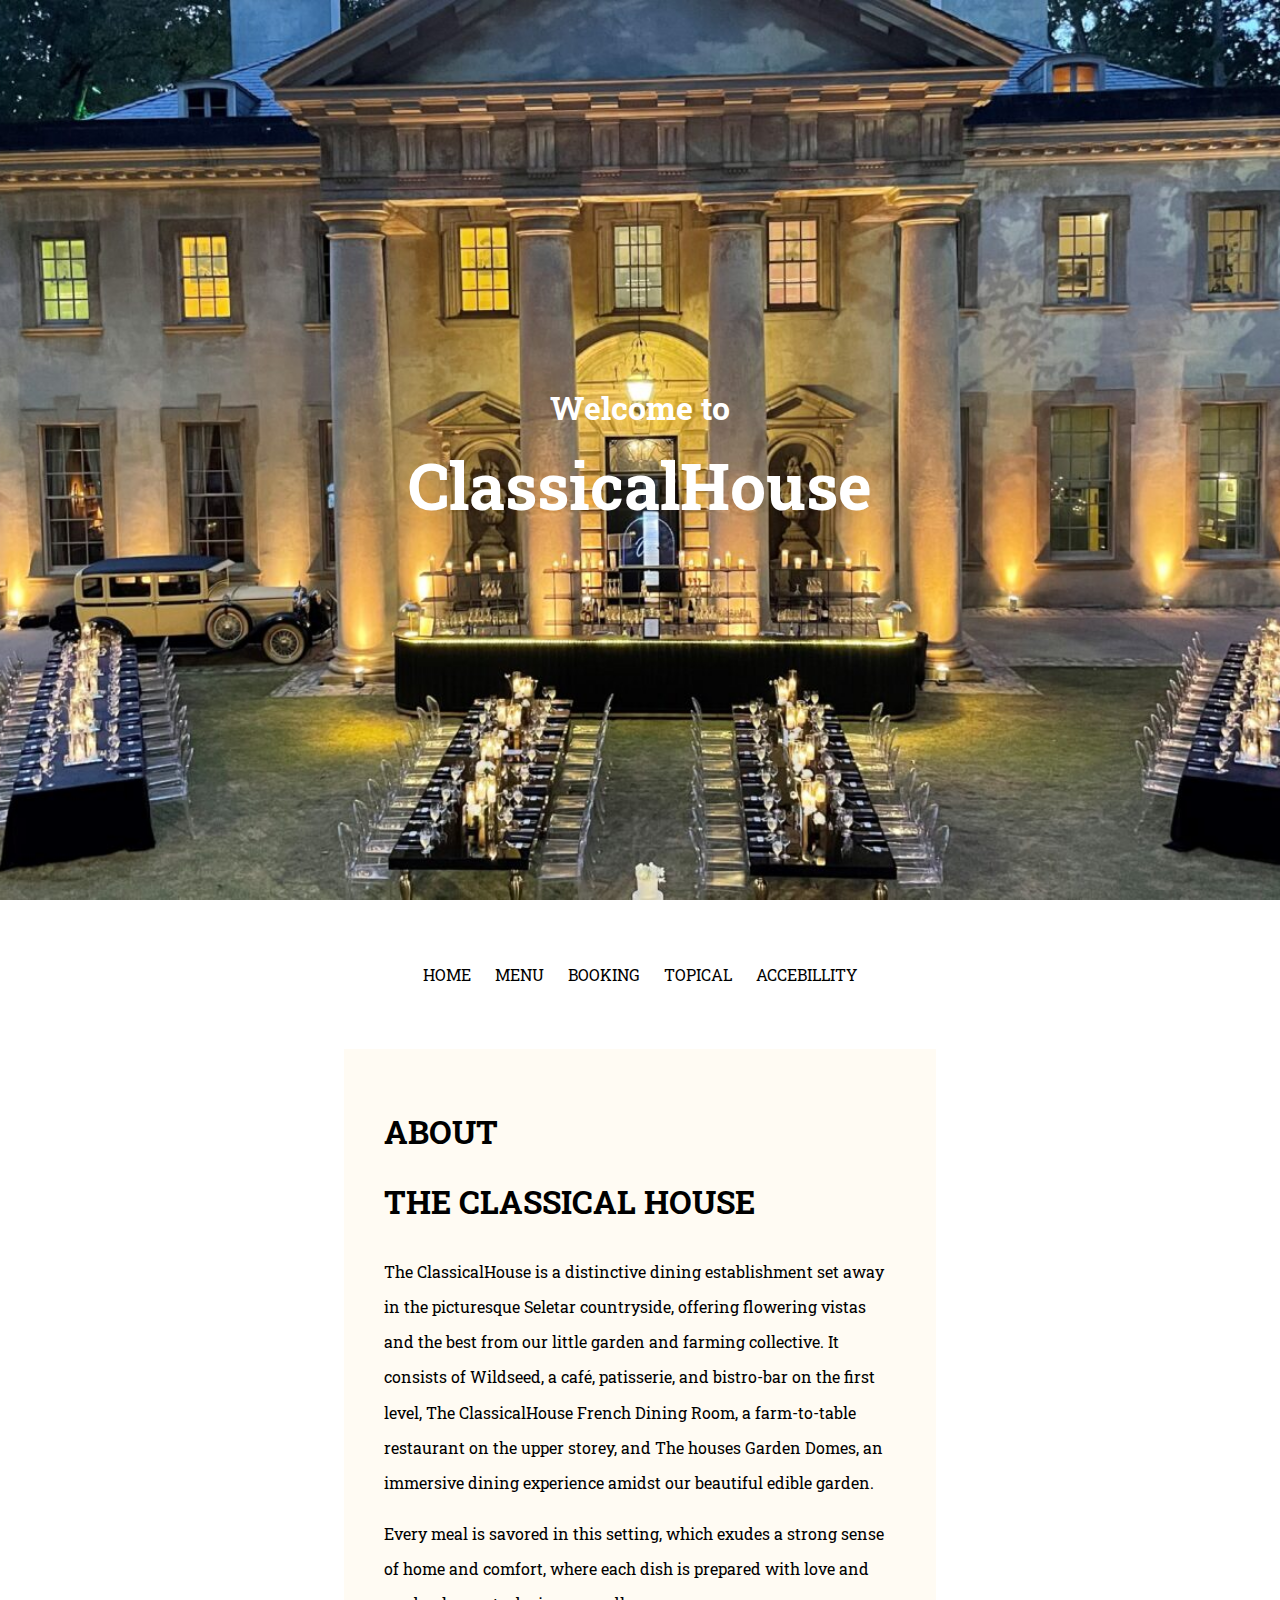
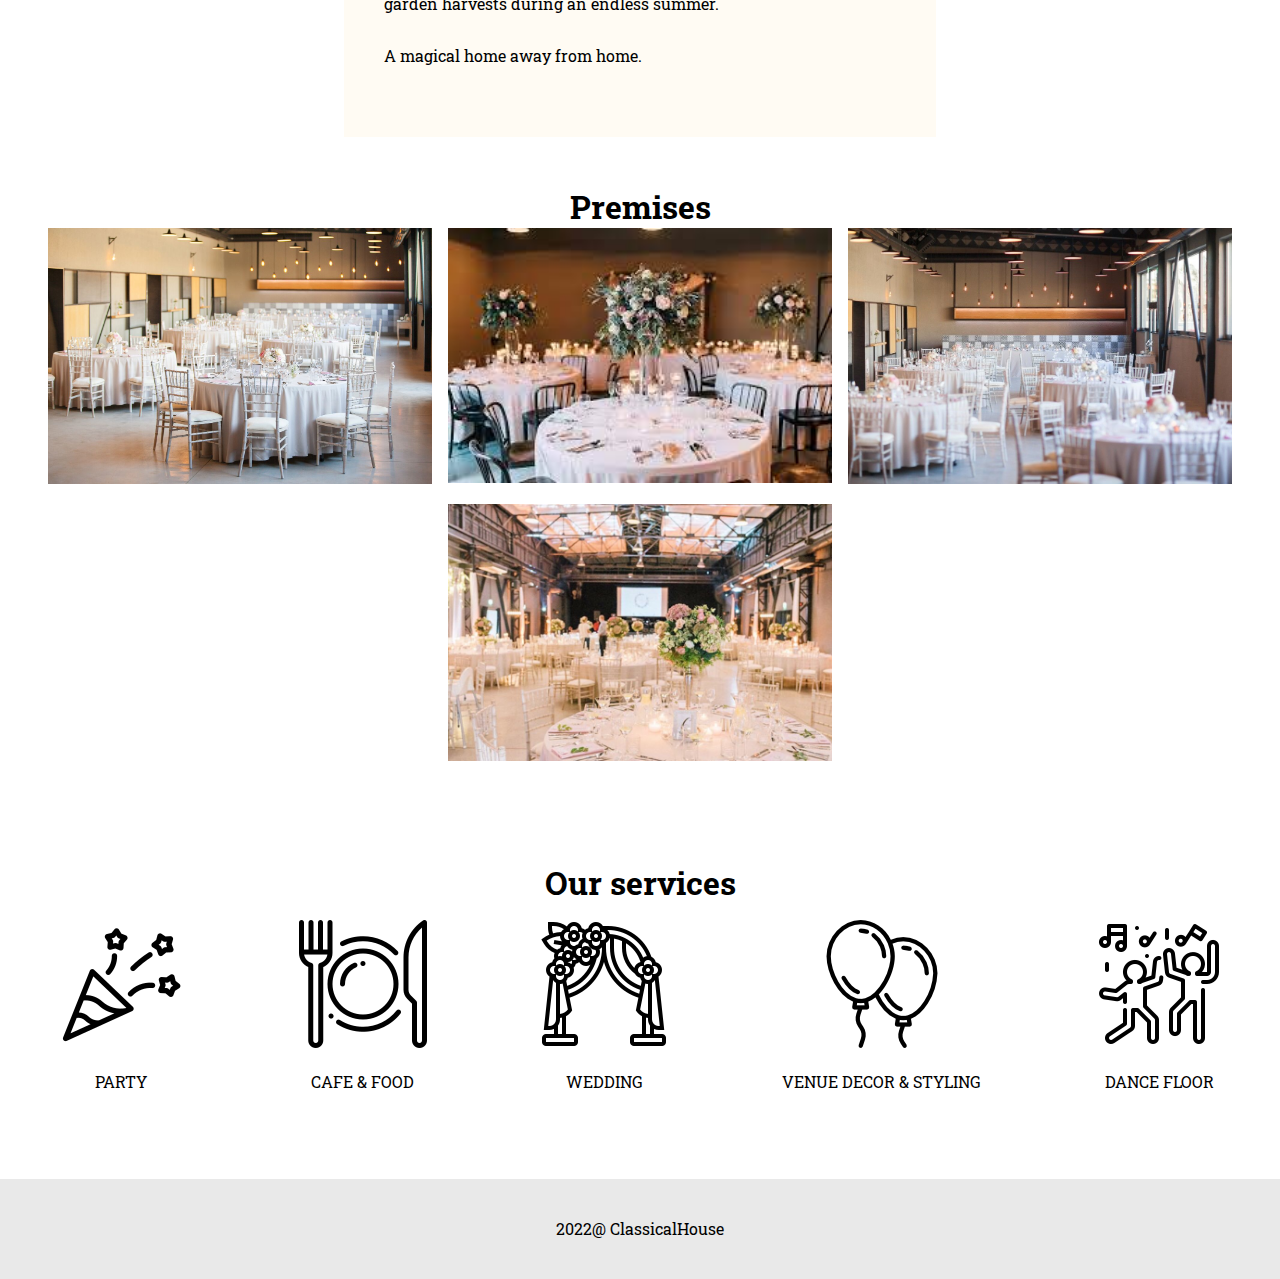
==== index.html @ 9ad115a7 "f" ====
<!DOCTYPE html>
<html lang="en">

<head>
    <meta charset="UTF-8">
    <meta http-equiv="X-UA-Compatible" content="IE=edge">
    <meta name="viewport" content="width=device-width, initial-scale=1.0">
    <link rel="stylesheet" href="Css/index.css">
    <link rel="stylesheet" href="Css/nav.css">
    <title>ClassicalHouse</title>
</head>

<body>
    <div class="grid-container">
        <div class="header">
            <div class="header-container">
                <div class="header-content">
                    <p><b>Welcome to</b></p>
                    <h1>ClassicalHouse</h1>
                </div>
            </div>
        </div>
        <div class="body">
            <nav>
                <ul>
                    <li><a href="#">HOME</a></li>
                    <li><a href="menu.html">MENU</a></li>
                    <li><a href="booking.html">BOOKING</a></li>
                    <li><a href="topical.html">TOPICAL</a></li>
                    <li><a href="#">ACCEBILLITY</a></li>
                </ul>
            </nav>
            <div class="about">
                <h1>ABOUT <br> THE CLASSICAL HOUSE</h1>
                <p>The ClassicalHouse is a distinctive dining establishment set away in the picturesque Seletar
                    countryside, offering flowering vistas and the best from our little garden and farming collective.
                    It consists of Wildseed, a café, patisserie, and bistro-bar on the first level, The ClassicalHouse
                    French Dining Room, a farm-to-table restaurant on the upper storey, and The houses Garden
                    Domes, an immersive dining experience amidst our beautiful edible garden.</p>
                <p>Every meal is savored in this setting, which exudes a strong sense of home and comfort, where each
                    dish is prepared with love and garden harvests during an endless summer.</p>
                <p>A magical home away from home.</p>
            </div>

            <div class="premises">
                <h1>Premises</h1>
                <div class="gallery">
                    <div class="img-holder"><img class="img-small" src="Photos/m.jpg"></div>
                    <div class="img-holder"><img class="img-small" src="Photos/mm.jpg"></div>
                    <div class="img-holder"><img class="img-small" src="Photos/mmm.jpg"></div>
                    <div class="img-holder"><img class="img-small" src="Photos/mmmm.jpg"></div>
                </div>
            </div>

            <div class="services">
                <h1>Our services</h1>
                <div class="services-container">
                    <div class="services-container-box">
                        <img src="Photos/celebration.png">
                        <p>PARTY</p>
                    </div>
                    <div class="services-container-box">
                        <img src="Photos/restaurant.png">
                        <p>CAFE & FOOD</p>
                    </div>
                    <div class="services-container-box">
                        <img src="Photos/wedding-arch.png">
                        <p>WEDDING</p>
                    </div>
                    <div class="services-container-box">
                        <img src="Photos/balloons.png">
                        <p>VENUE DECOR & STYLING</p>
                    </div>
                    <div class="services-container-box">
                        <img src="Photos/dance.png">
                        <p>DANCE FLOOR</p>
                    </div>

                </div>
            </div>

        </div>
        <div class="footer">
            <p>2022@ ClassicalHouse</p>
        </div>
    </div>
</body>

</html>
---- Css/index.css ----
@import url('https://fonts.googleapis.com/css2?family=Roboto+Slab&display=swap');

html{
    margin: 0;
    font-family: 'Roboto Slab', serif; 
}

body {
    margin: 0;
}

.grid-container {
    display: grid;
    grid-template-columns: repeat(3, 1fr);
    grid-template-rows: auto auto 100px;
}

.header{
    grid-column: 1/-1;
    color: white;
}

.body{
    grid-column: 1/-1;    
}

.footer{
    grid-column: 1/-1;
    display: flex;
    justify-content: center;
    align-items: center;
    background-color: #e9e9e9;
}
 

/*---------------------HEADER----------------------*/

.header-container{
    height: 100vh;
    background-image: url("../Photos/a.jpg"); 
    background-size: cover;
    background-position: center;
    display: flex;
    justify-content: center;
    align-items: center;
    font-size: 2rem;
}

.header-content{
    width: 50%;
    text-align: center;
}
.header-content > p,h1{
    margin: 0;
}

/*---------------------BODY------------------------*/
.about{
    background-color: #fffbf3;
    width: 40%;
    padding: 3rem 2.5rem;
    margin: 0 auto;
}

.about>h1{
    text-align: start;
}
.about h1,p {
    line-height: 2.2;
}
.container{
    display: flex;
    justify-content: space-evenly;
    padding: 1rem 1rem;
    gap: 1rem;
}

 .premises ,.services{
    padding: 3rem 0;
 }

.container-sub{
    width: 40%;
}

.img-holder{
    width: 30%;
 
     
}

.img-small{
    width: 100%;
    height: auto;
}

 

h1{
    text-align: center;
}
 
.button{
    display: inline-block;
    outline: none;
    cursor: pointer;
    font-weight: 600;
    border-radius: 3px;
    padding: 12px 24px;
    border: 0;
    color: #000021;
    background: #1de9b6;
    line-height: 1.15;
    font-size: 16px;
}

.button:hover {
    transition: all .1s ease;
    box-shadow: 0 0 0 0 #fff, 0 0 0 1.5px #1de9b6;
}
                

.gallery{
    display: flex;
    flex-wrap: wrap;
    justify-content: center;
    gap: 1rem;
}



.services-container{
    display: flex;
    flex-wrap: wrap;
    justify-content: space-around;
    padding: 1rem 0;
}
 
.services-container-box{
    display: flex;
    flex-direction: column;
    align-items: center;
}

.services-container-box > img{
    width: 128px;
}

@media only screen and (max-width: 900px) {
    
/*---------------------INDEX.CSS-----------------------*/
    .container{
        flex-direction: column;
    }
    .container-sub{
        width: 100%;
    }
    #map{
        width: 100%;
    }
    .img-holder{
        width: 80%;
        margin: 0 auto;
    }
    
    .button-container{
        display: flex;
        justify-content: space-evenly;
    }

/*---------------------MENU.CSS-----------------------*/

    .courses{
        flex-direction: column;
    }
    .body-section-3{
        align-items: center;
    }

/*---------------------TOPIC.CSS-----------------------*/
 
  


}
---- Css/nav.css ----
nav{
    display: flex;
    justify-content: center;
    margin: 4rem 0;
}

ul{
    margin: 0;
    padding: 0;
    display: flex;
    gap: 1.5rem;
}

li{
    list-style: none;
}

a{
    text-decoration: none;
    color: black;
}

ul a:hover{
    color: gray;
}
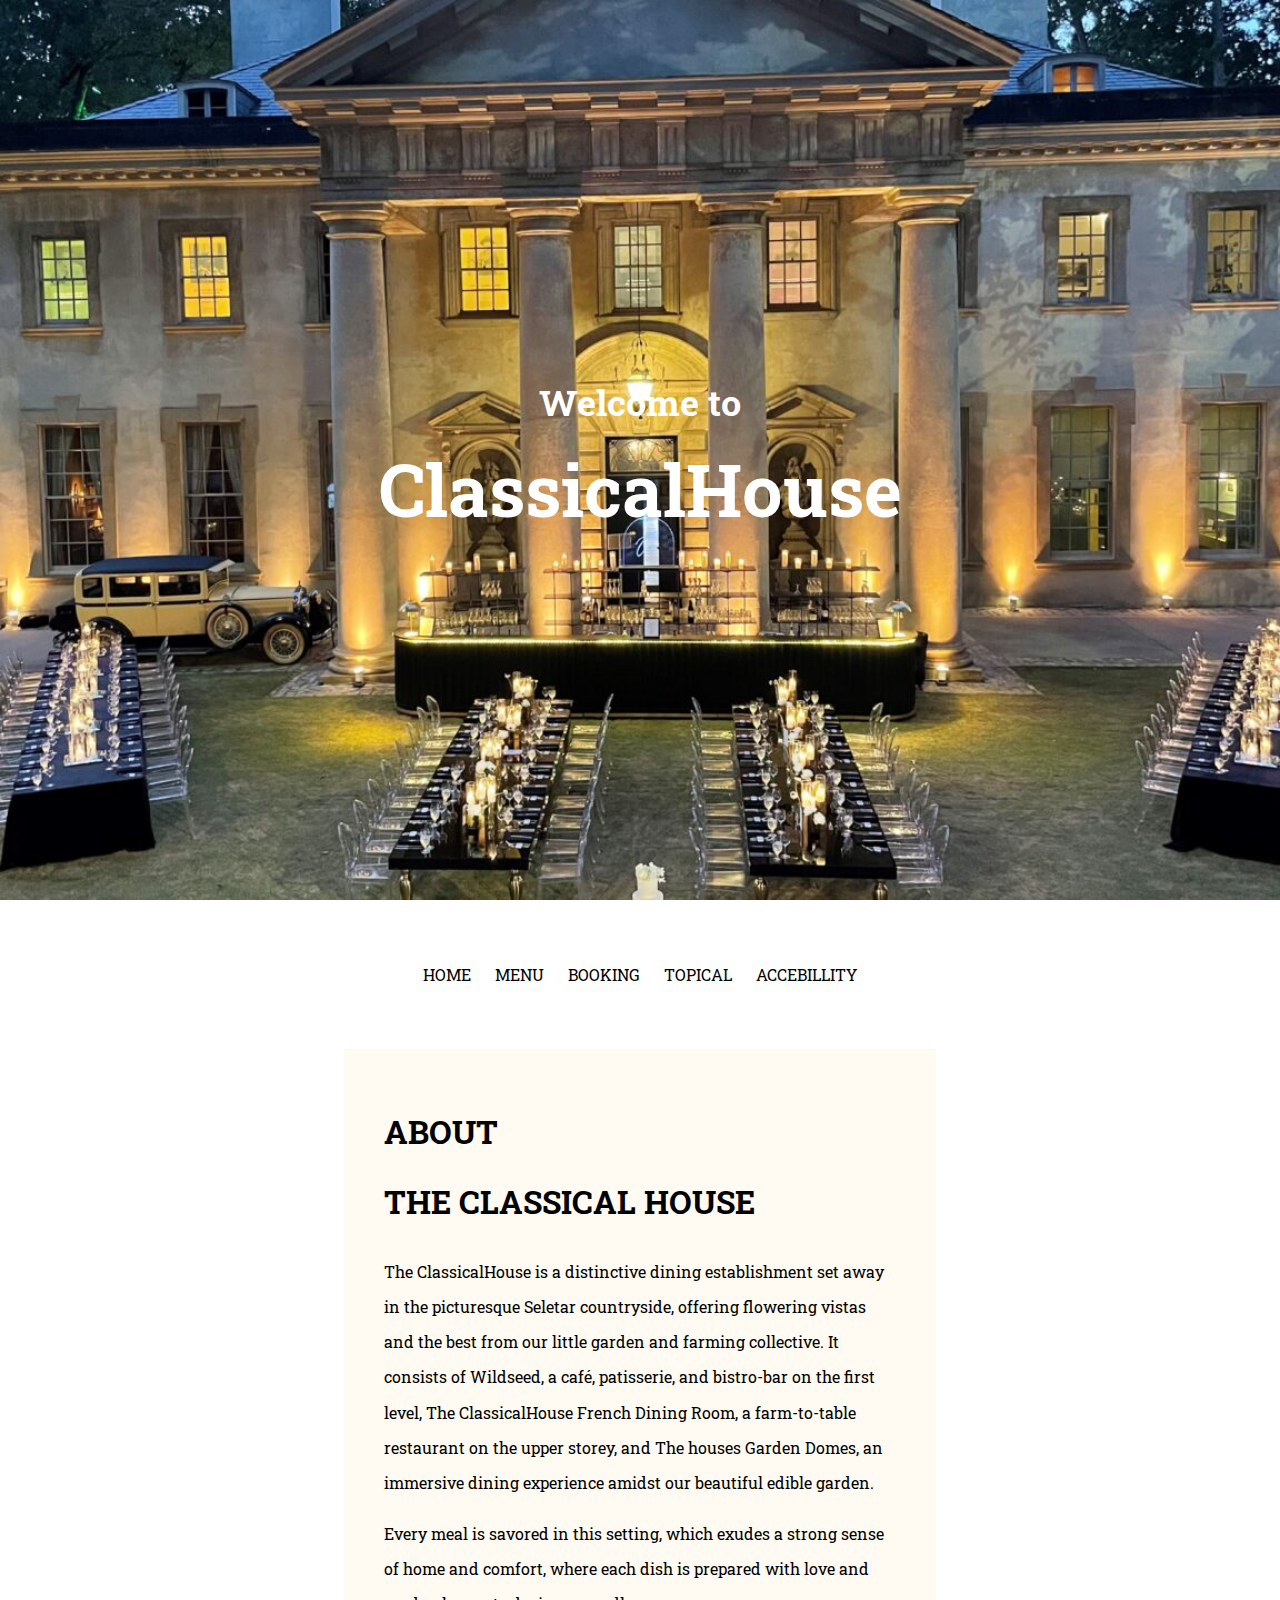
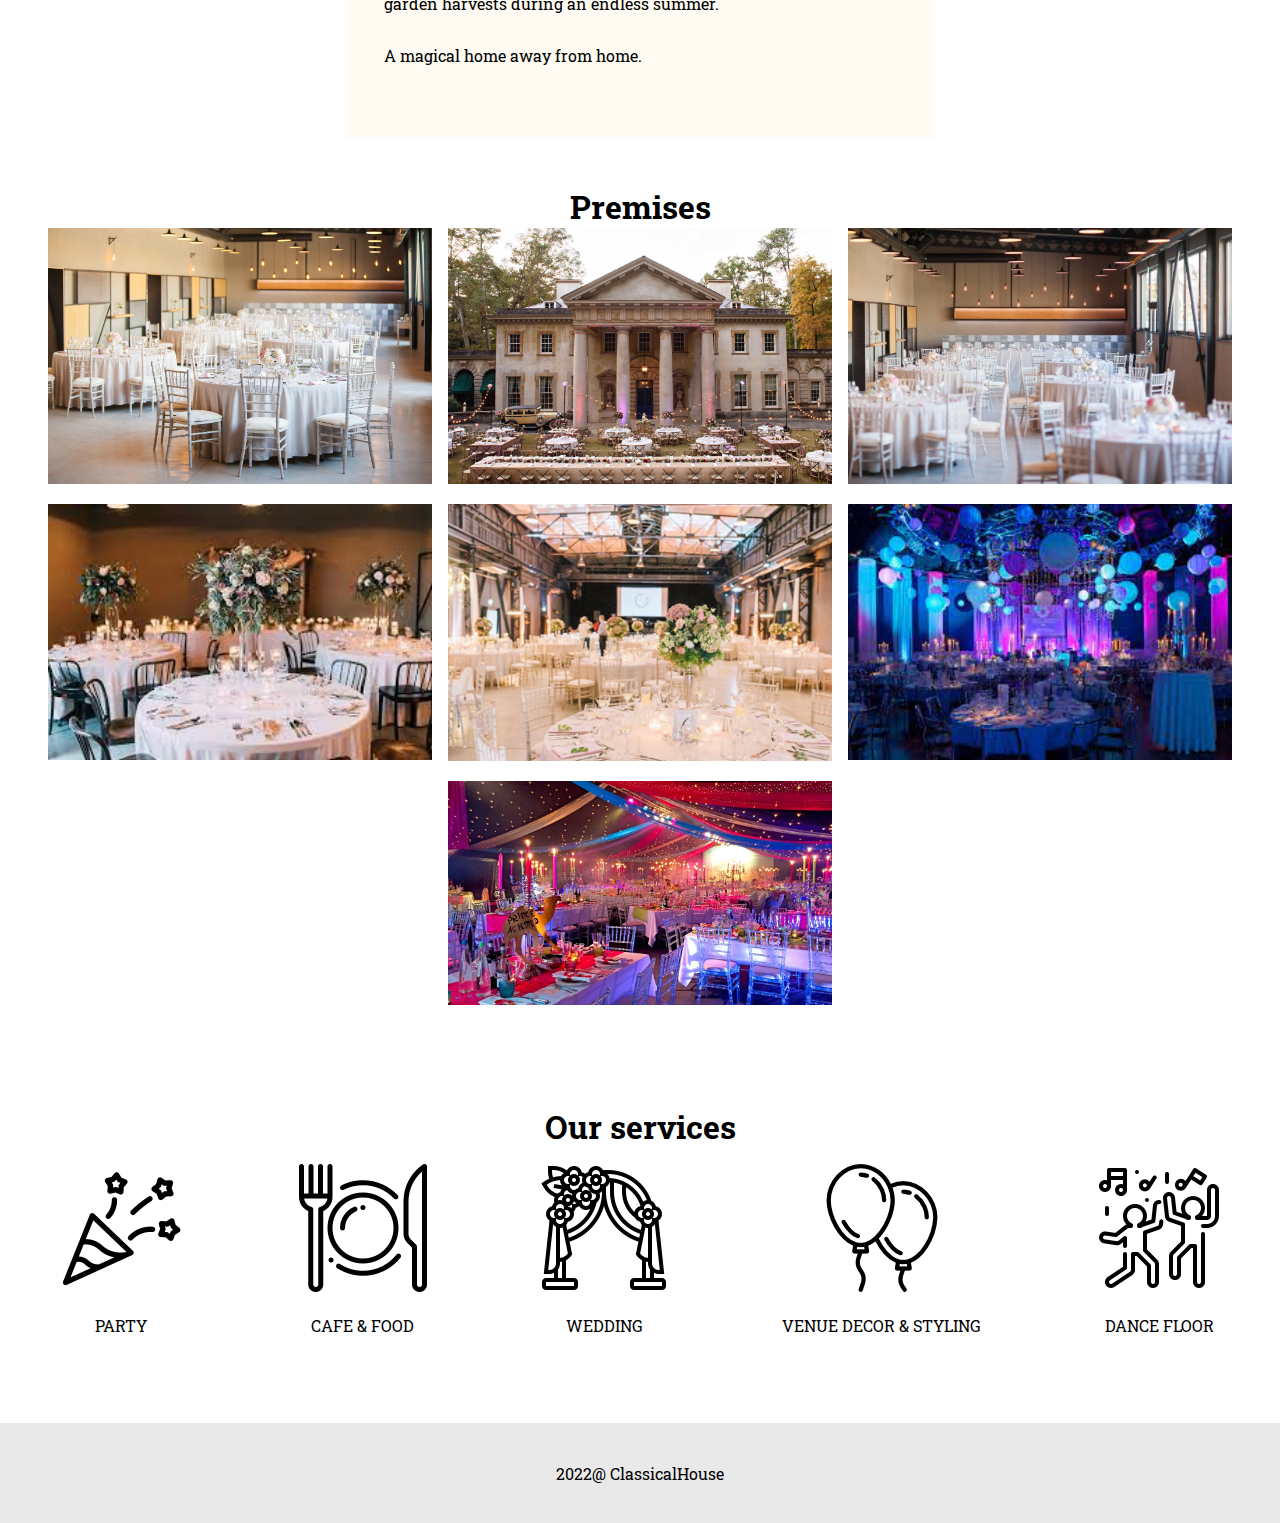
==== commit f8c9d2cb: "g" ====
--- a/index.html
+++ b/index.html
@@ -46,9 +46,12 @@
                 <h1>Premises</h1>
                 <div class="gallery">
                     <div class="img-holder"><img class="img-small" src="Photos/m.jpg"></div>
+                    <div class="img-holder"><img class="img-small" src="Photos/Laura-Stone_0069-Hi-Res-scaled.jpg"></div>
+                    <div class="img-holder"><img class="img-small" src="Photos/mmm.jpg"></div>
                     <div class="img-holder"><img class="img-small" src="Photos/mm.jpg"></div>
-                    <div class="img-holder"><img class="img-small" src="Photos/mmm.jpg"></div>
                     <div class="img-holder"><img class="img-small" src="Photos/mmmm.jpg"></div>
+                    <div class="img-holder"><img class="img-small" src="Photos/last ned.jpg"></div>
+                    <div class="img-holder"><img class="img-small" src="Photos/themed-event-1140x667.jpg"></div>
                 </div>
             </div>
 
--- a/Css/index.css
+++ b/Css/index.css
@@ -43,7 +43,7 @@
     display: flex;
     justify-content: center;
     align-items: center;
-    font-size: 2rem;
+    font-size: 4vh;
 }
 
 .header-content{
@@ -131,7 +131,6 @@
 
 .services-container{
     display: flex;
-    flex-wrap: wrap;
     justify-content: space-around;
     padding: 1rem 0;
 }
@@ -168,6 +167,13 @@
         justify-content: space-evenly;
     }
 
+    .about{
+        width: 70%;
+    }
+    
+    .services-container{
+        flex-direction:column;
+    }
 /*---------------------MENU.CSS-----------------------*/
 
     .courses{
@@ -179,7 +185,9 @@
 
 /*---------------------TOPIC.CSS-----------------------*/
  
-  
 
 
+/*---------------------TCONTACT.CSS--------- ----------*/
+ 
+
 }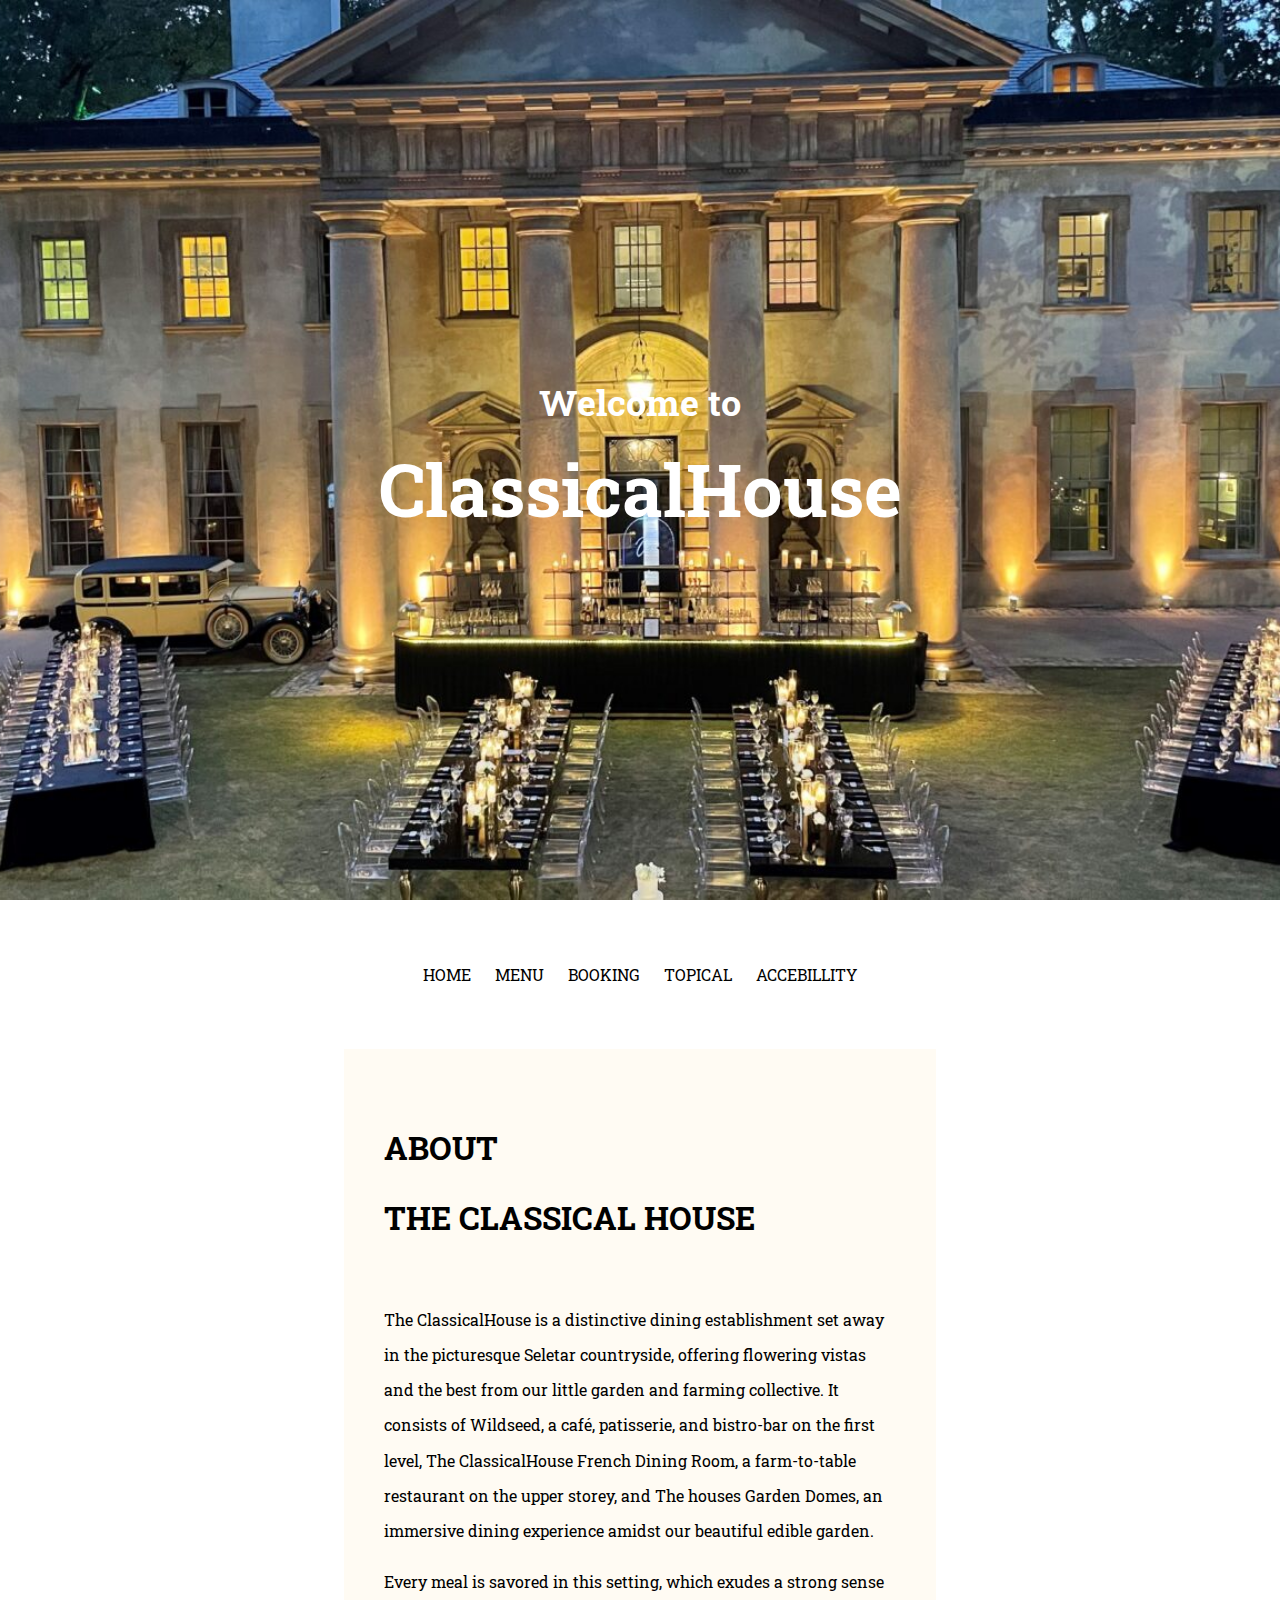
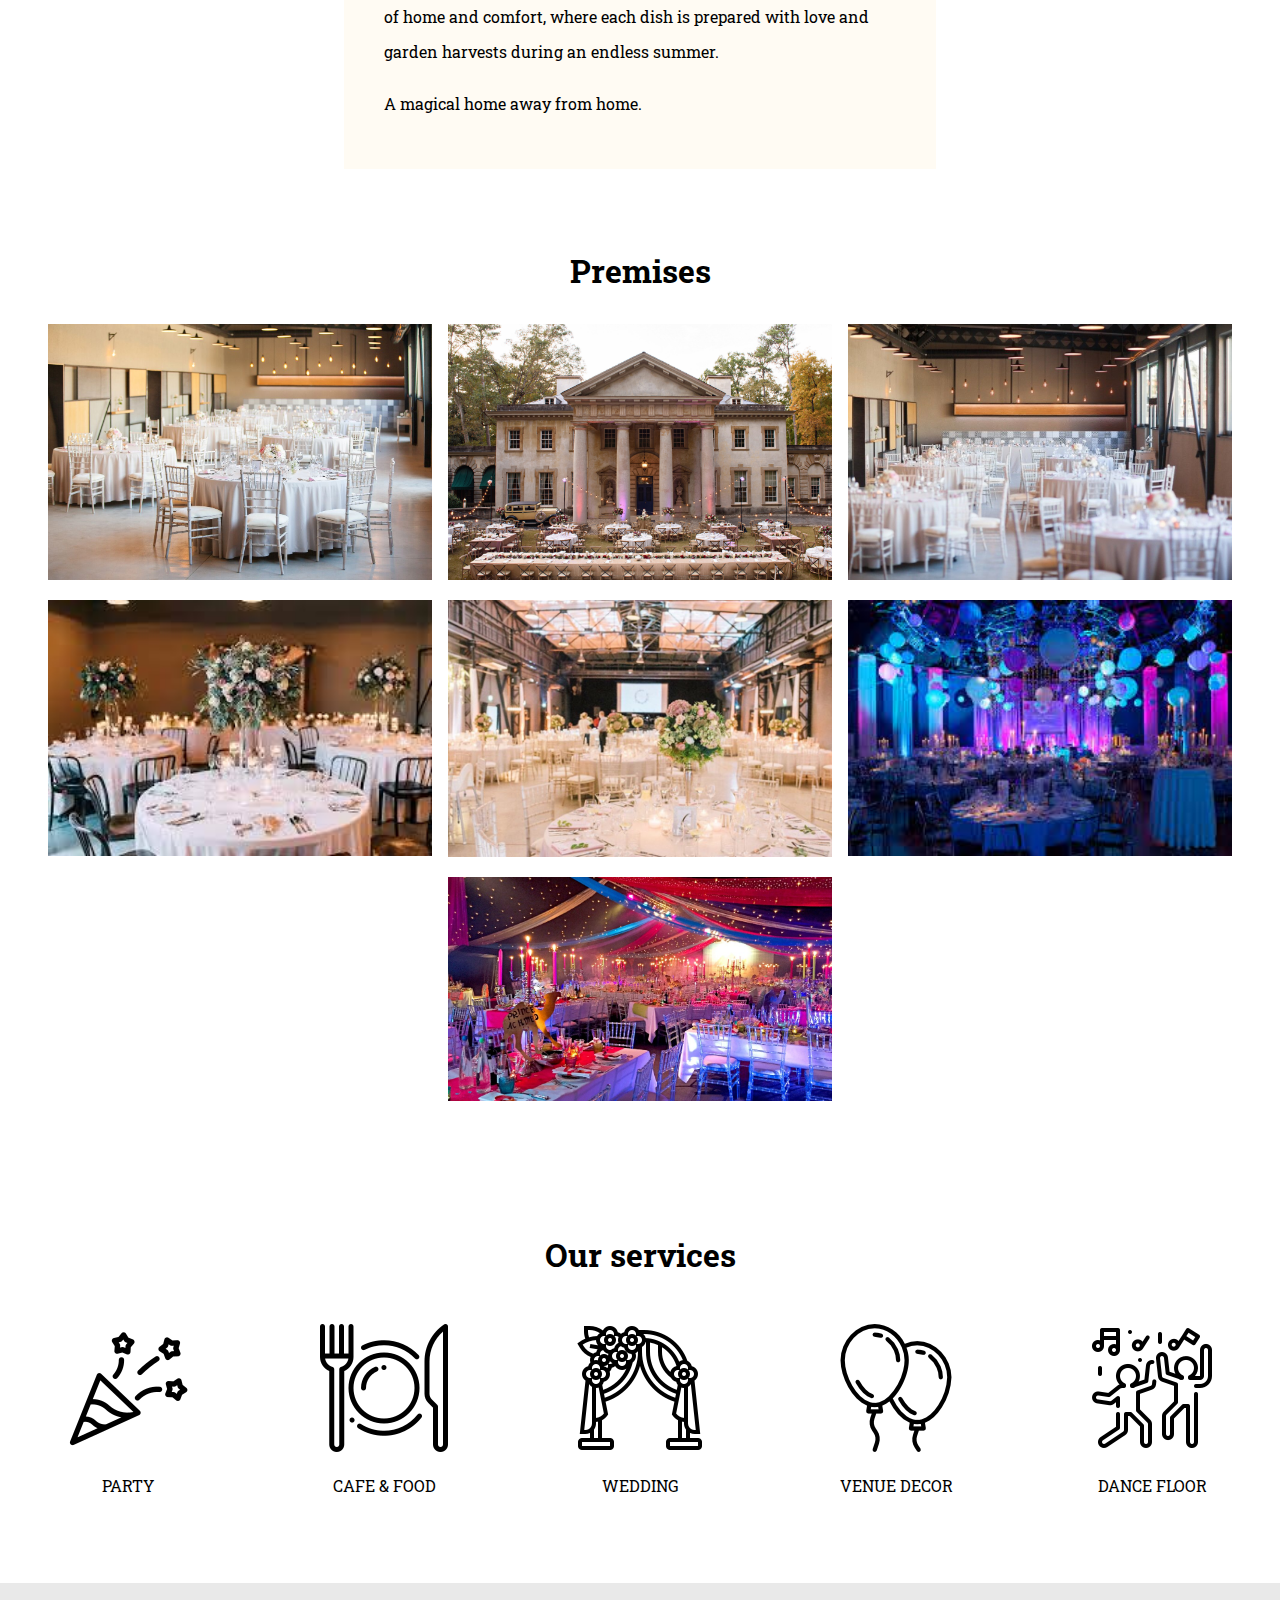
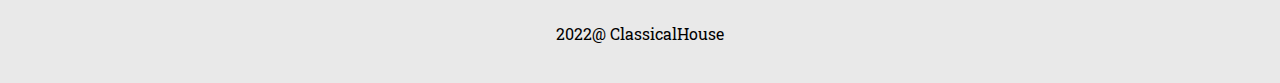
==== commit 990d7451: "l" ====
--- a/index.html
+++ b/index.html
@@ -72,7 +72,7 @@
                     </div>
                     <div class="services-container-box">
                         <img src="Photos/balloons.png">
-                        <p>VENUE DECOR & STYLING</p>
+                        <p>VENUE DECOR</p>
                     </div>
                     <div class="services-container-box">
                         <img src="Photos/dance.png">
--- a/Css/index.css
+++ b/Css/index.css
@@ -1,14 +1,21 @@
 @import url('https://fonts.googleapis.com/css2?family=Roboto+Slab&display=swap');
-
+ 
+ 
 html{
     margin: 0;
     font-family: 'Roboto Slab', serif; 
 }
 
+
 body {
     margin: 0;
 }
 
+h1{
+    text-align: center;
+ 
+}
+ 
 .grid-container {
     display: grid;
     grid-template-columns: repeat(3, 1fr);
@@ -22,6 +29,10 @@
 
 .body{
     grid-column: 1/-1;    
+}
+.body h1{
+
+    padding: 2rem 0;
 }
 
 .footer{
@@ -52,13 +63,14 @@
 }
 .header-content > p,h1{
     margin: 0;
+ 
 }
 
 /*---------------------BODY------------------------*/
 .about{
     background-color: #fffbf3;
     width: 40%;
-    padding: 3rem 2.5rem;
+    padding: 2rem 2.5rem;
     margin: 0 auto;
 }
 
@@ -96,9 +108,6 @@
 
  
 
-h1{
-    text-align: center;
-}
  
 .button{
     display: inline-block;
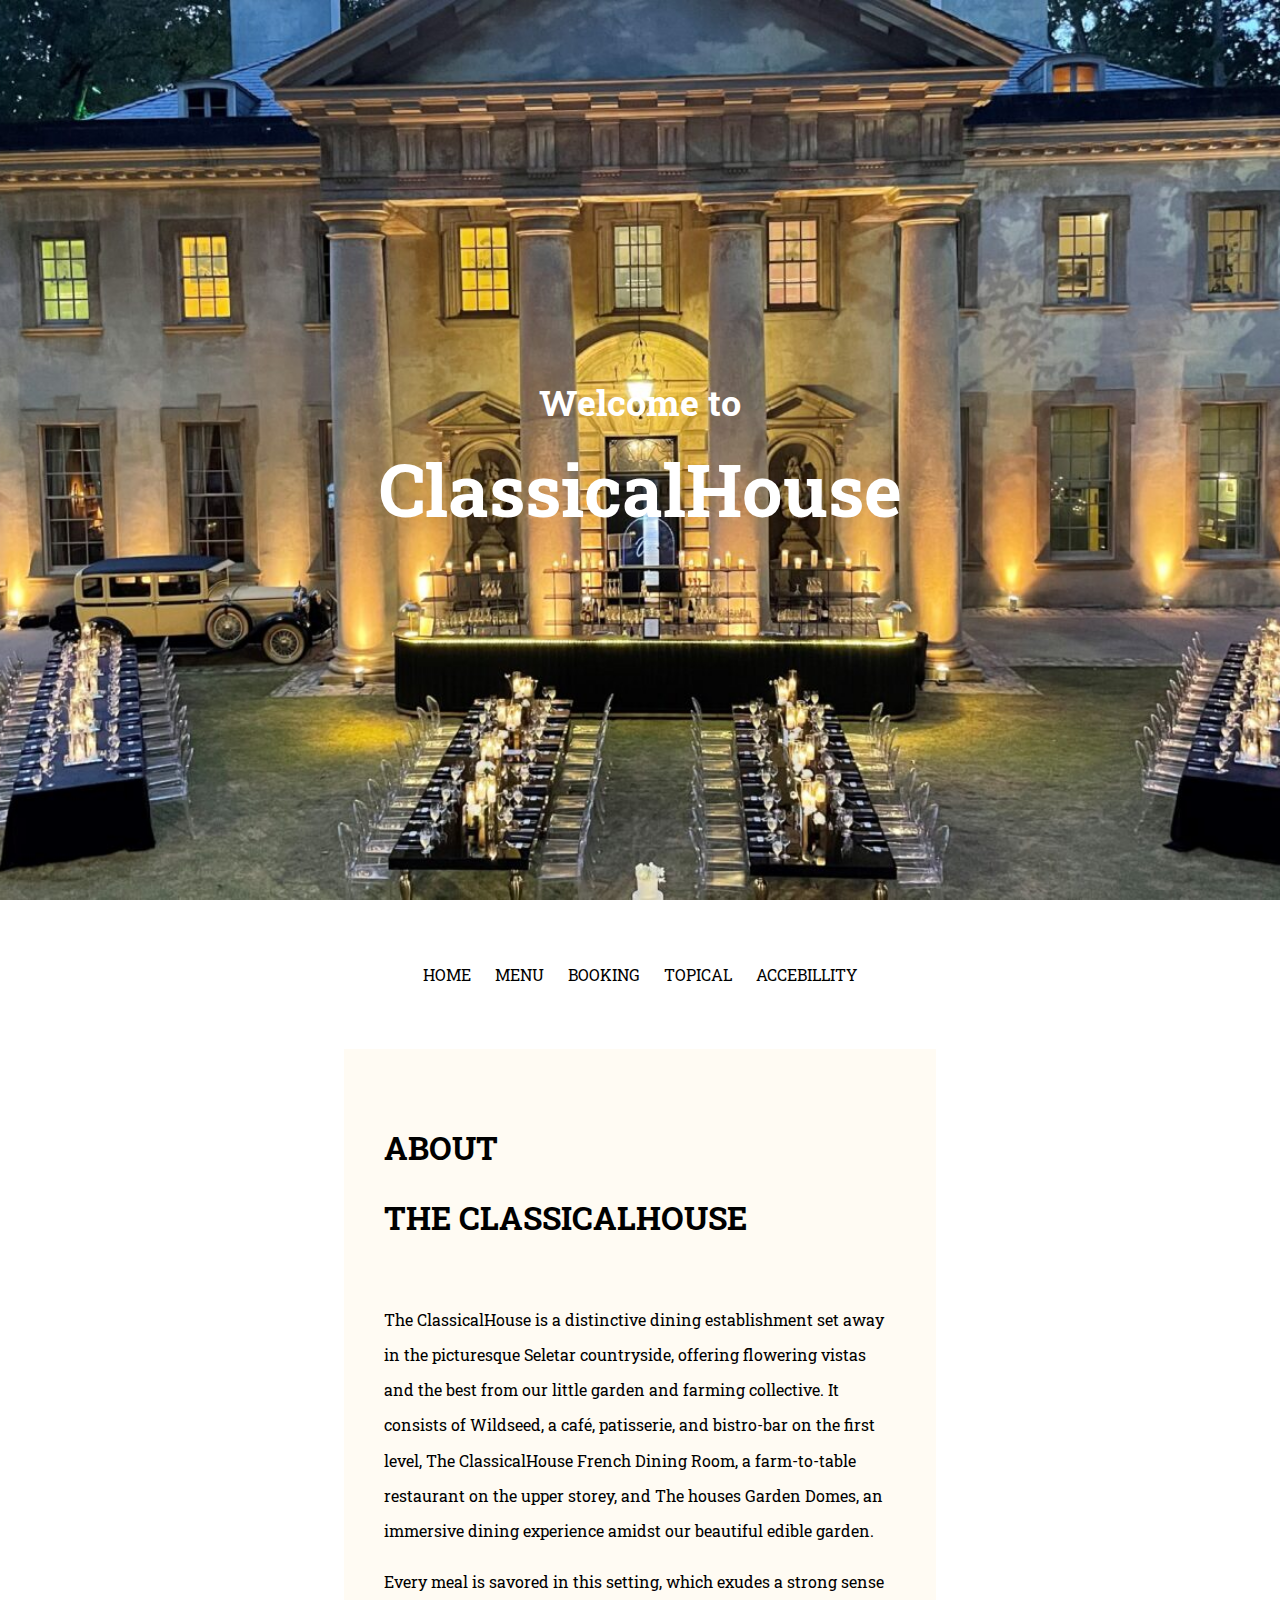
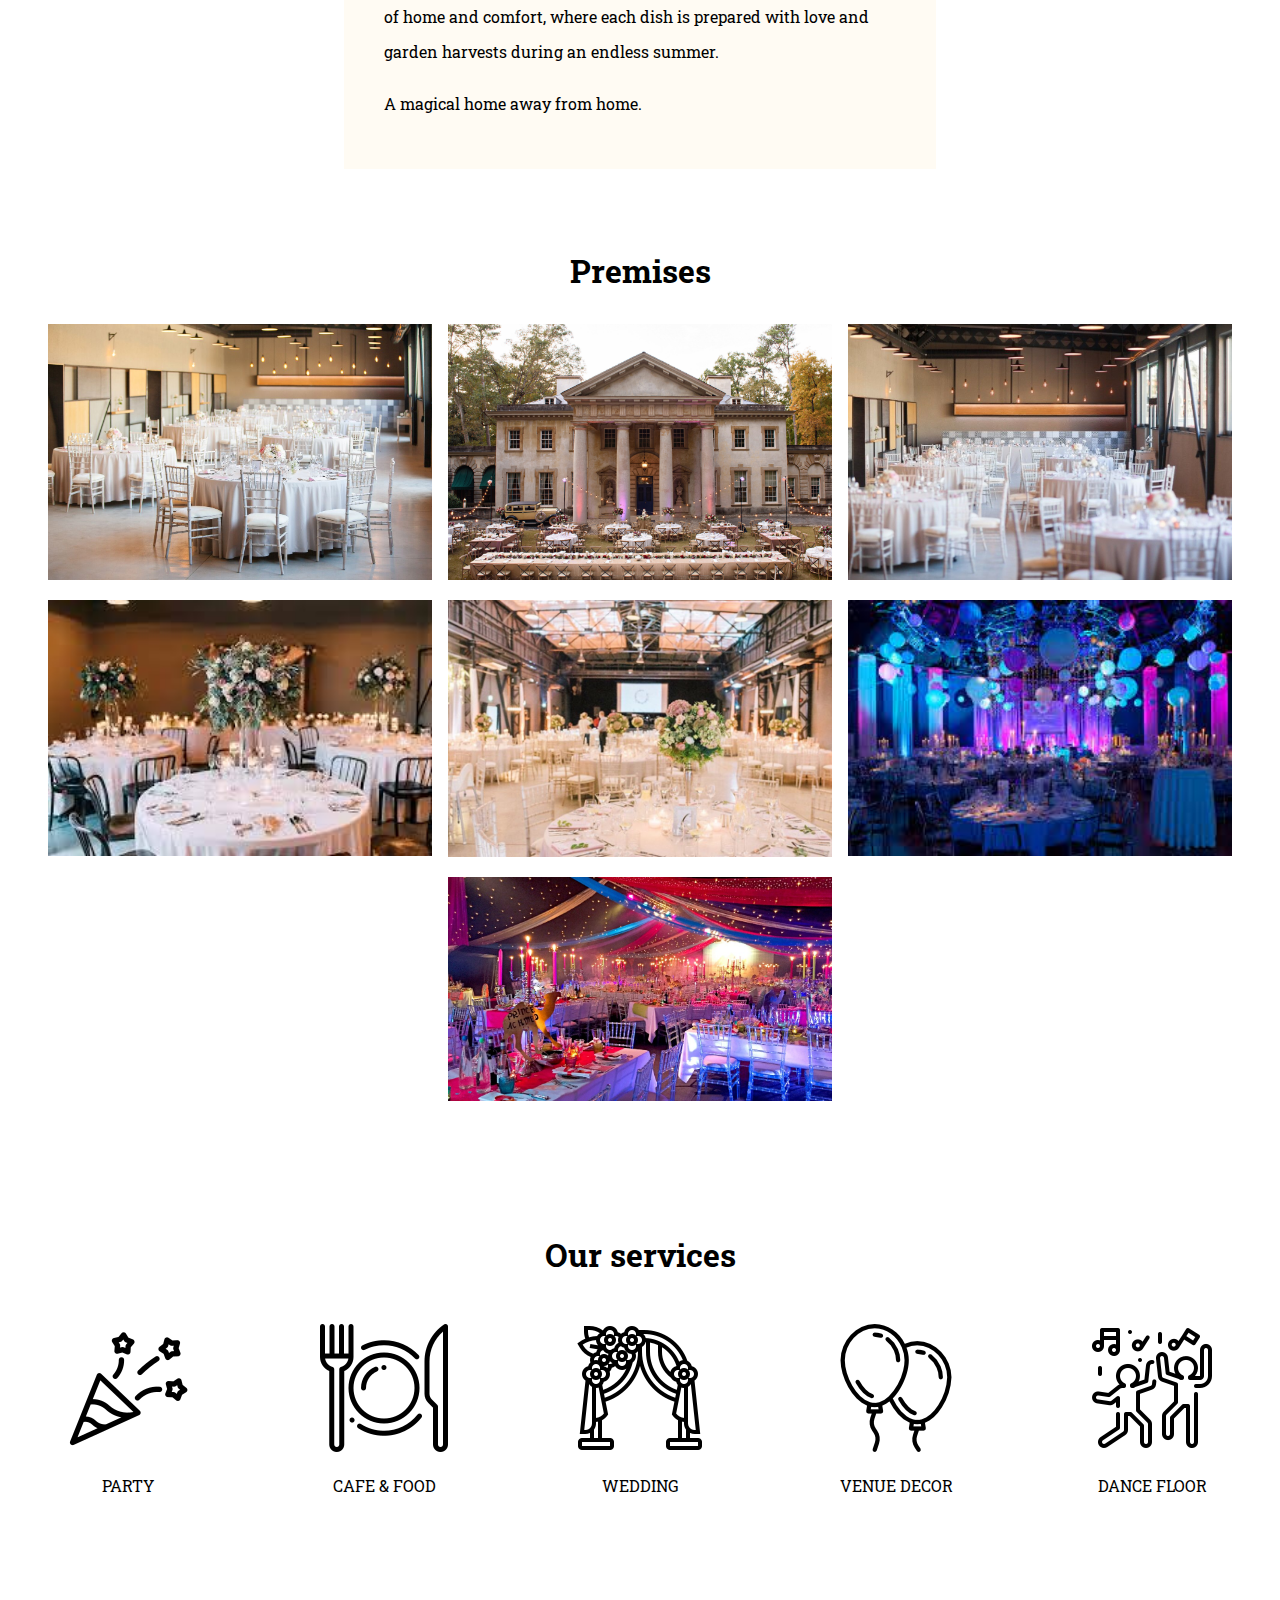
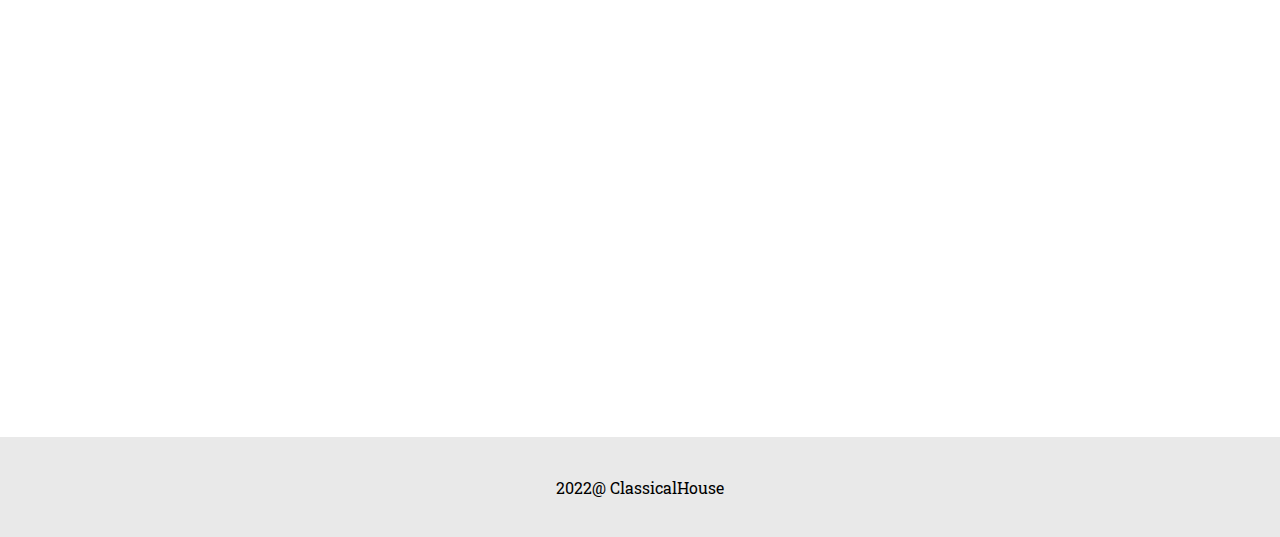
==== commit 66047559: "l" ====
--- a/index.html
+++ b/index.html
@@ -31,7 +31,7 @@
                 </ul>
             </nav>
             <div class="about">
-                <h1>ABOUT <br> THE CLASSICAL HOUSE</h1>
+                <h1>ABOUT <br> THE CLASSICALHOUSE</h1>
                 <p>The ClassicalHouse is a distinctive dining establishment set away in the picturesque Seletar
                     countryside, offering flowering vistas and the best from our little garden and farming collective.
                     It consists of Wildseed, a café, patisserie, and bistro-bar on the first level, The ClassicalHouse
@@ -46,7 +46,8 @@
                 <h1>Premises</h1>
                 <div class="gallery">
                     <div class="img-holder"><img class="img-small" src="Photos/m.jpg"></div>
-                    <div class="img-holder"><img class="img-small" src="Photos/Laura-Stone_0069-Hi-Res-scaled.jpg"></div>
+                    <div class="img-holder"><img class="img-small" src="Photos/Laura-Stone_0069-Hi-Res-scaled.jpg">
+                    </div>
                     <div class="img-holder"><img class="img-small" src="Photos/mmm.jpg"></div>
                     <div class="img-holder"><img class="img-small" src="Photos/mm.jpg"></div>
                     <div class="img-holder"><img class="img-small" src="Photos/mmmm.jpg"></div>
@@ -81,7 +82,12 @@
 
                 </div>
             </div>
-
+            <div>
+                <iframe
+                    src="https://www.google.com/maps/embed?pb=!4v1670144345760!6m8!1m7!1sCAoSLEFGMVFpcFBwOHZ0VjFpRFpqRDVlSFA5TTFWTmRQRUtzbFpzZ1FQalZrMUNy!2m2!1d33.8411863!2d-84.38844569999999!3f131.55404258154184!4f11.96866296024416!5f1.5090209807602042"
+                    width="100%" height="450" style="border:0;" allowfullscreen="" loading="lazy"
+                    referrerpolicy="no-referrer-when-downgrade"></iframe>
+            </div>
         </div>
         <div class="footer">
             <p>2022@ ClassicalHouse</p>
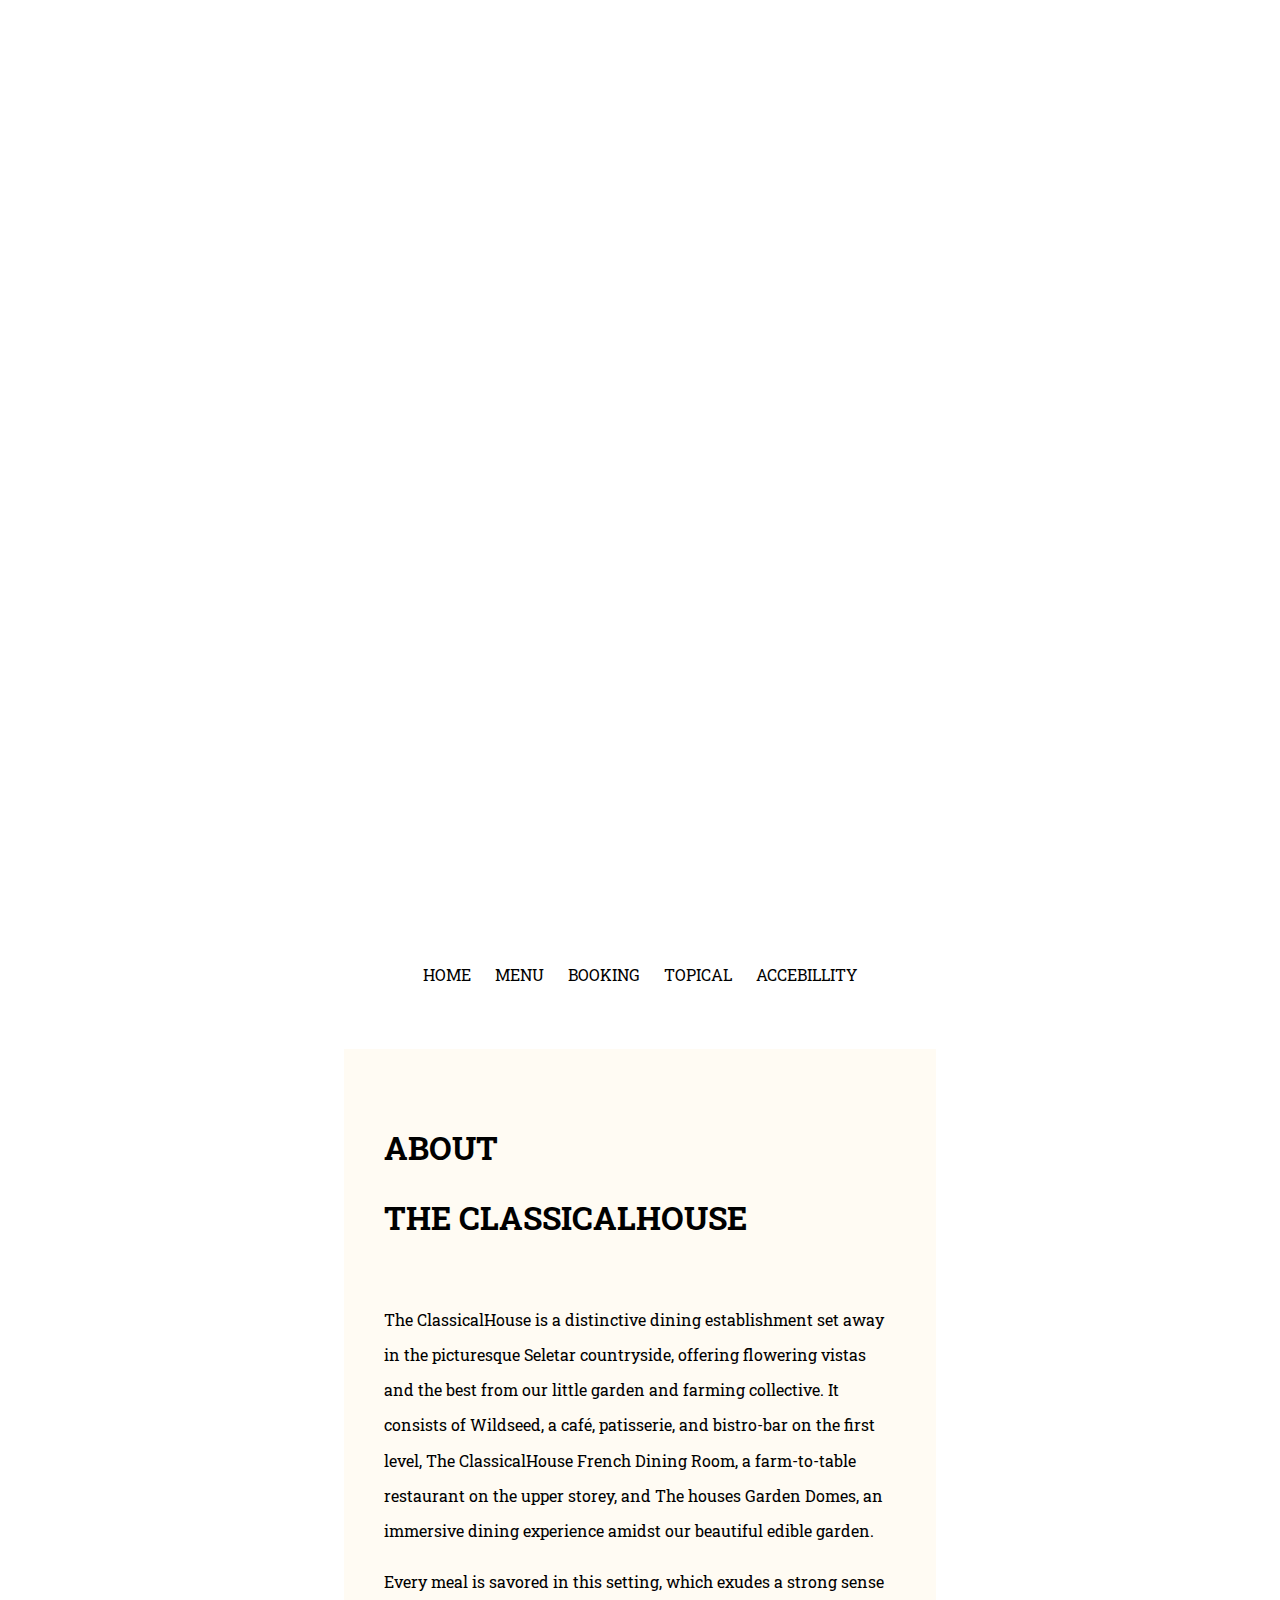
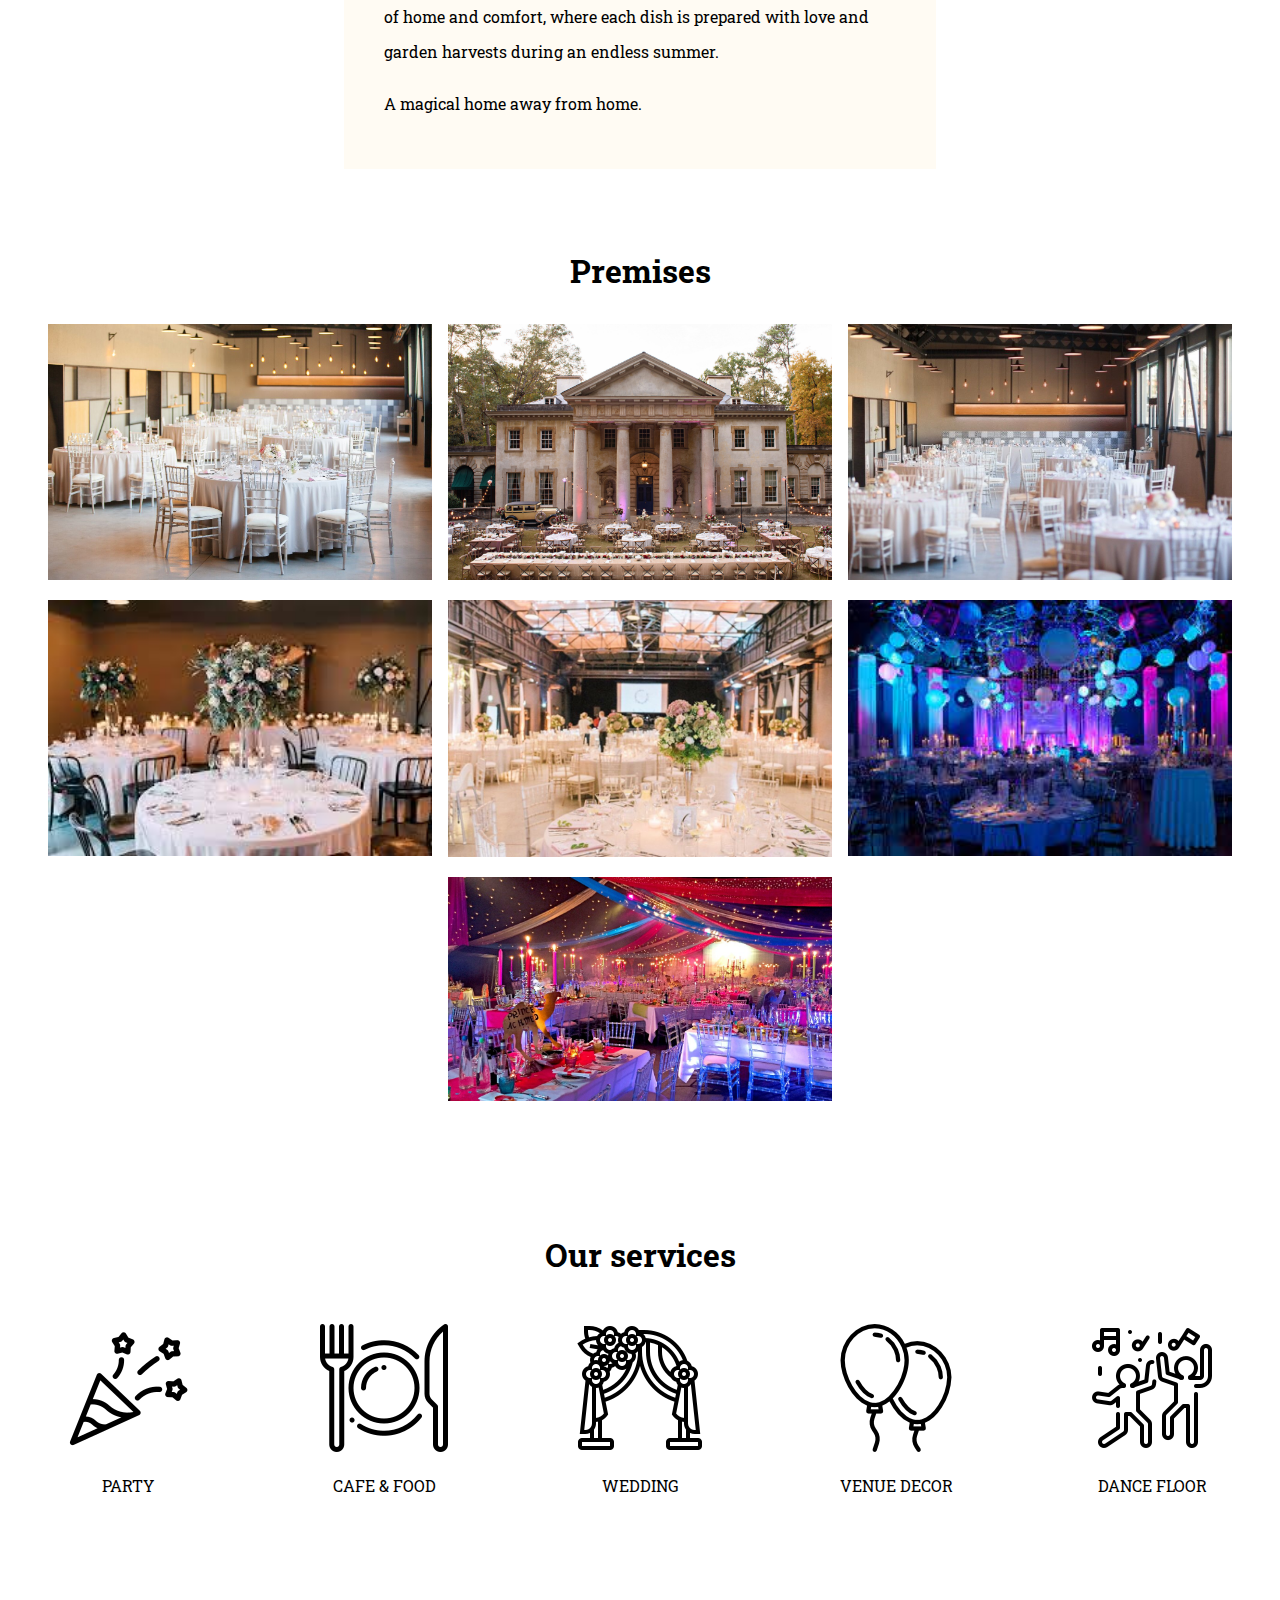
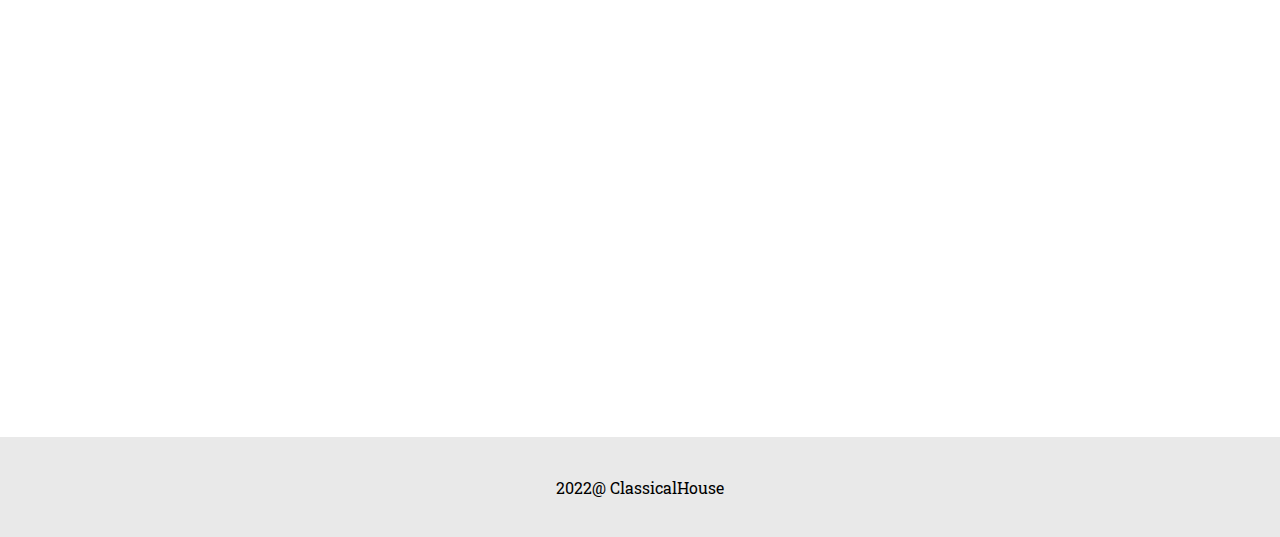
==== commit 0d906a66: "j" ====
--- a/index.html
+++ b/index.html
@@ -7,6 +7,7 @@
     <meta name="viewport" content="width=device-width, initial-scale=1.0">
     <link rel="stylesheet" href="Css/index.css">
     <link rel="stylesheet" href="Css/nav.css">
+    <link rel="stylesheet" href="Css//responsive.css">
     <title>ClassicalHouse</title>
 </head>
 
@@ -46,8 +47,7 @@
                 <h1>Premises</h1>
                 <div class="gallery">
                     <div class="img-holder"><img class="img-small" src="Photos/m.jpg"></div>
-                    <div class="img-holder"><img class="img-small" src="Photos/Laura-Stone_0069-Hi-Res-scaled.jpg">
-                    </div>
+                    <div class="img-holder"><img class="img-small" src="Photos/Laura-Stone_0069-Hi-Res-scaled.jpg"></div>
                     <div class="img-holder"><img class="img-small" src="Photos/mmm.jpg"></div>
                     <div class="img-holder"><img class="img-small" src="Photos/mm.jpg"></div>
                     <div class="img-holder"><img class="img-small" src="Photos/mmmm.jpg"></div>
--- a/Css/index.css
+++ b/Css/index.css
@@ -6,16 +6,15 @@
     font-family: 'Roboto Slab', serif; 
 }
 
-
 body {
     margin: 0;
 }
 
 h1{
     text-align: center;
- 
 }
- 
+/*------------------------------------------------*/
+
 .grid-container {
     display: grid;
     grid-template-columns: repeat(3, 1fr);
@@ -30,11 +29,7 @@
 .body{
     grid-column: 1/-1;    
 }
-.body h1{
-
-    padding: 2rem 0;
-}
-
+ 
 .footer{
     grid-column: 1/-1;
     display: flex;
@@ -48,7 +43,7 @@
 
 .header-container{
     height: 100vh;
-    background-image: url("../Photos/a.jpg"); 
+    background-image: url("../Photos/a1.jpg"); 
     background-size: cover;
     background-position: center;
     display: flex;
@@ -63,71 +58,36 @@
 }
 .header-content > p,h1{
     margin: 0;
- 
 }
 
 /*---------------------BODY------------------------*/
+
+.body h1{
+    padding: 2rem 0;
+}
+
 .about{
     background-color: #fffbf3;
     width: 40%;
     padding: 2rem 2.5rem;
     margin: 0 auto;
 }
-
-.about>h1{
-    text-align: start;
-}
+ 
 .about h1,p {
     line-height: 2.2;
 }
-.container{
-    display: flex;
-    justify-content: space-evenly;
-    padding: 1rem 1rem;
-    gap: 1rem;
+
+.about h1{
+    text-align: start;
 }
 
- .premises ,.services{
+.premises ,.services{
     padding: 3rem 0;
- }
+}
 
 .container-sub{
     width: 40%;
 }
-
-.img-holder{
-    width: 30%;
- 
-     
-}
-
-.img-small{
-    width: 100%;
-    height: auto;
-}
-
- 
-
- 
-.button{
-    display: inline-block;
-    outline: none;
-    cursor: pointer;
-    font-weight: 600;
-    border-radius: 3px;
-    padding: 12px 24px;
-    border: 0;
-    color: #000021;
-    background: #1de9b6;
-    line-height: 1.15;
-    font-size: 16px;
-}
-
-.button:hover {
-    transition: all .1s ease;
-    box-shadow: 0 0 0 0 #fff, 0 0 0 1.5px #1de9b6;
-}
-                
 
 .gallery{
     display: flex;
@@ -136,6 +96,14 @@
     gap: 1rem;
 }
 
+.img-holder{
+    width: 30%;    
+}
+
+.img-small{
+    width: 100%;
+    height: auto;
+}
 
 
 .services-container{
@@ -152,51 +120,4 @@
 
 .services-container-box > img{
     width: 128px;
-}
-
-@media only screen and (max-width: 900px) {
-    
-/*---------------------INDEX.CSS-----------------------*/
-    .container{
-        flex-direction: column;
-    }
-    .container-sub{
-        width: 100%;
-    }
-    #map{
-        width: 100%;
-    }
-    .img-holder{
-        width: 80%;
-        margin: 0 auto;
-    }
-    
-    .button-container{
-        display: flex;
-        justify-content: space-evenly;
-    }
-
-    .about{
-        width: 70%;
-    }
-    
-    .services-container{
-        flex-direction:column;
-    }
-/*---------------------MENU.CSS-----------------------*/
-
-    .courses{
-        flex-direction: column;
-    }
-    .body-section-3{
-        align-items: center;
-    }
-
-/*---------------------TOPIC.CSS-----------------------*/
- 
-
-
-/*---------------------TCONTACT.CSS--------- ----------*/
- 
-
 }--- a/Css/responsive.css
+++ b/Css/responsive.css
@@ -0,0 +1,50 @@
+@media only screen and (max-width: 900px) {
+    
+    /*---------------------INDEX.CSS-----------------------*/
+        
+        #map{
+            width: 100%;
+        }
+        .img-holder{
+            width: 80%;
+            margin: 0 auto;
+        }
+        .about{
+            width: 70%;
+        }
+        .services-container{
+            flex-direction:column;
+        }
+    /*---------------------MENU.CSS-----------------------*/
+    
+        .courses{
+            flex-direction: column;
+        }
+    /*---------------------TOPIC.CSS-----------------------*/
+     
+        .text-dec{
+            width: fit-content;
+        }
+        .big{
+            font-size: 5rem;
+        }
+
+    
+    /*---------------------BOOKING.CSS---------------------*/
+        .container{
+            flex-direction: column;
+        }
+        .container-sub{
+            width: 100%;
+        }
+
+        .button-container{
+            display: flex;
+            justify-content: space-evenly;
+        }
+        .form-container{
+            width: 100%;
+        }
+    
+    }
+    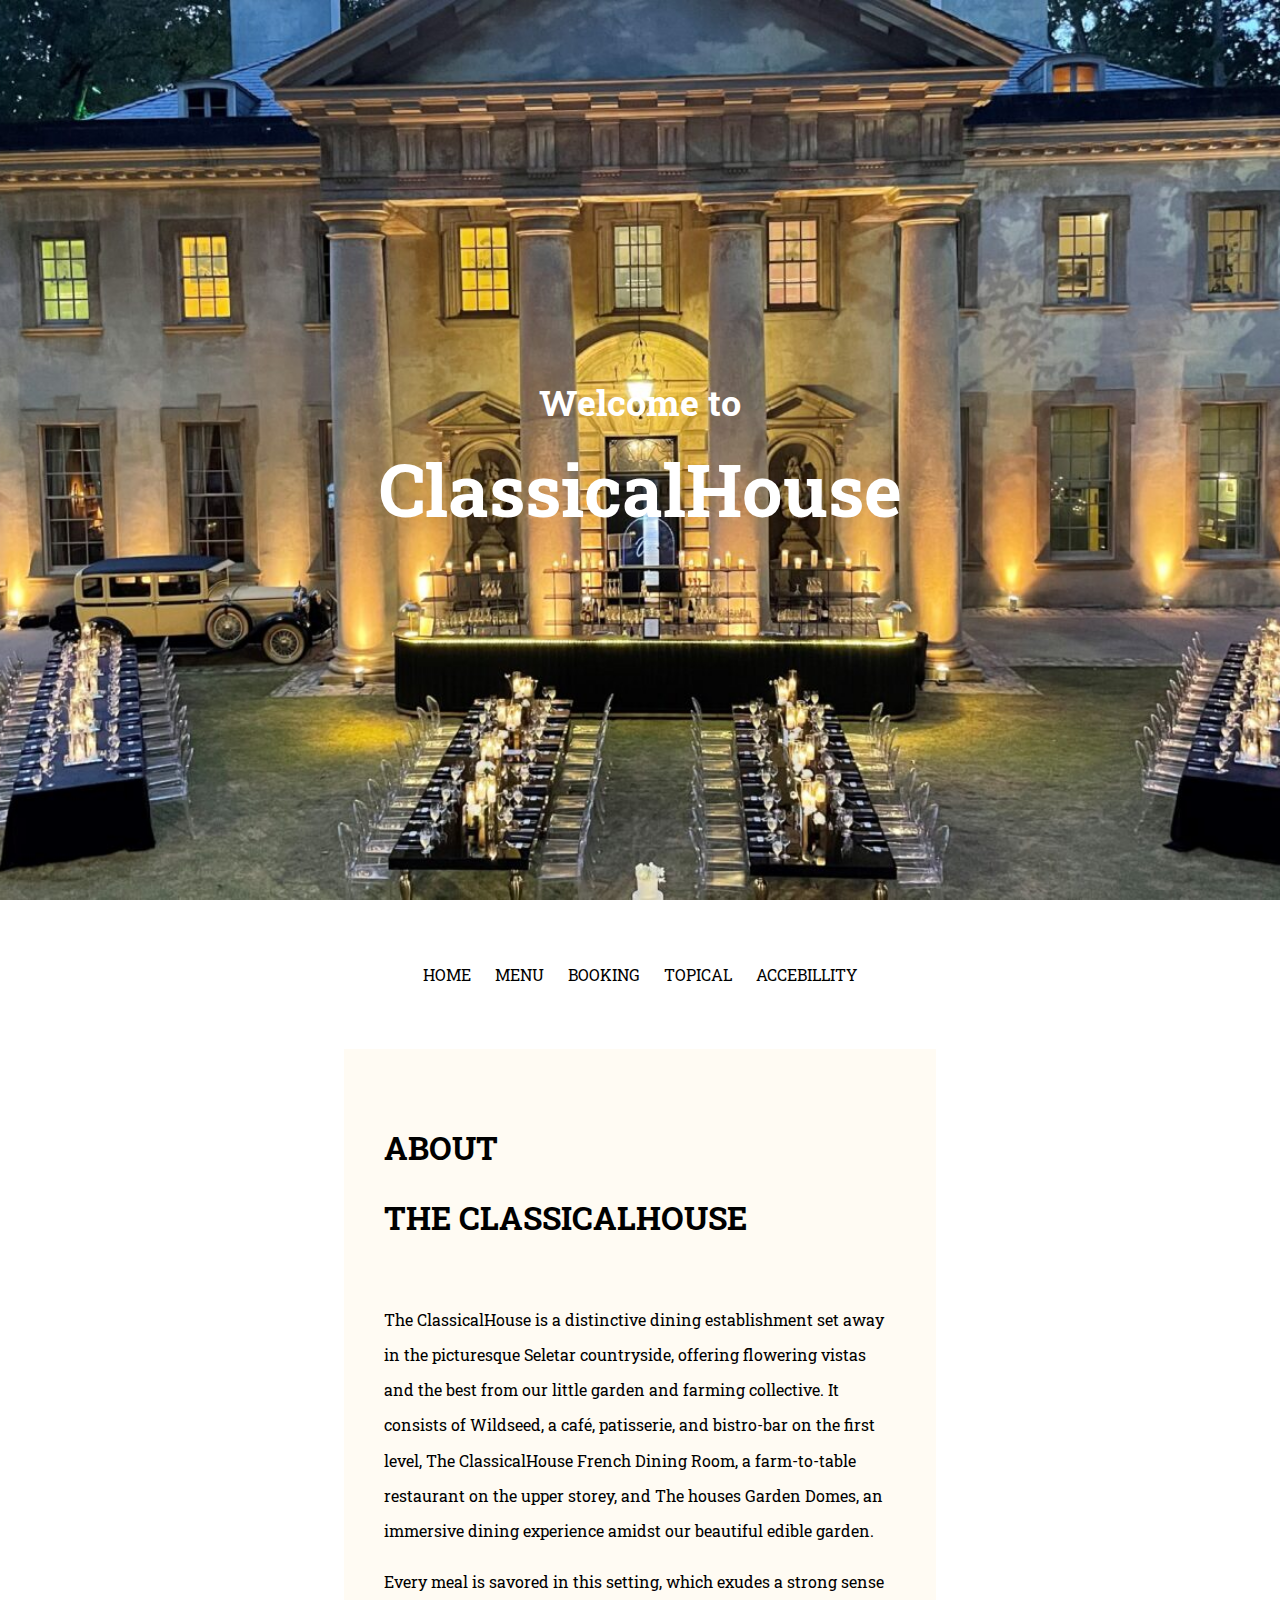
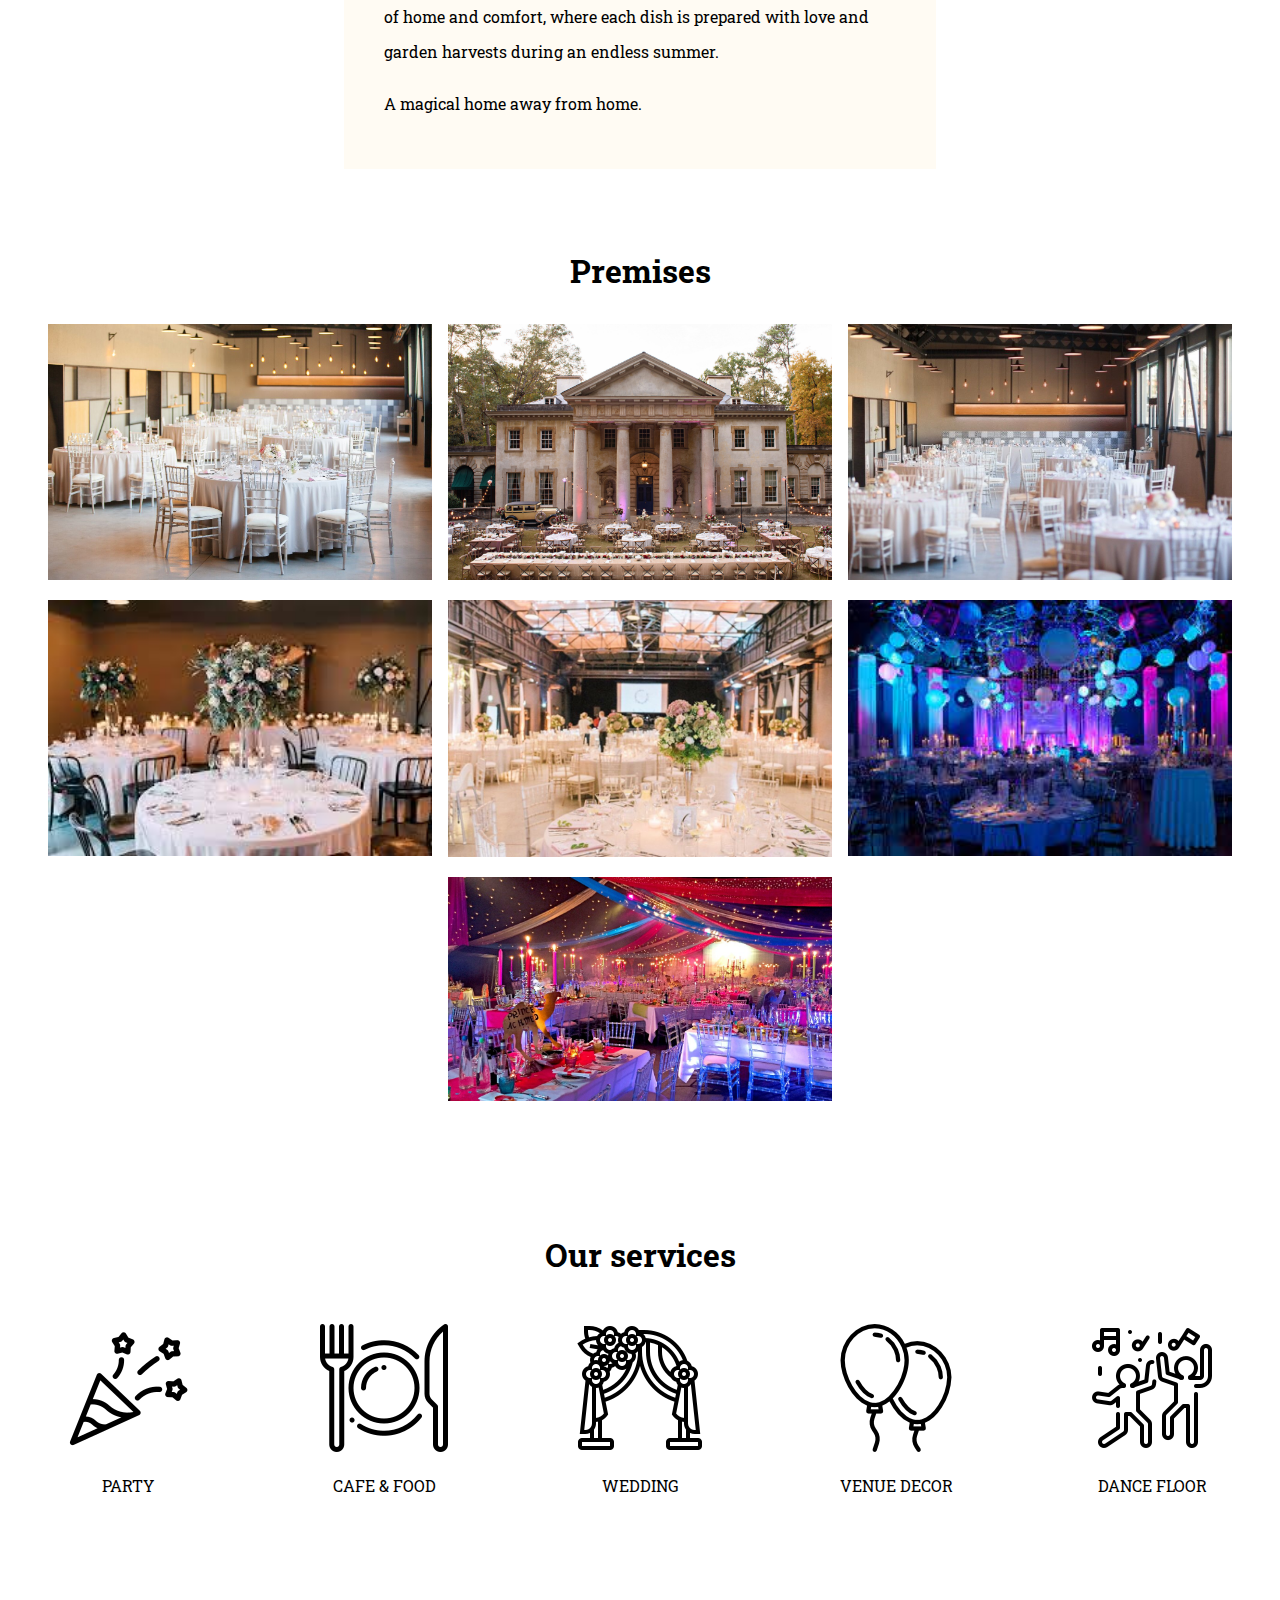
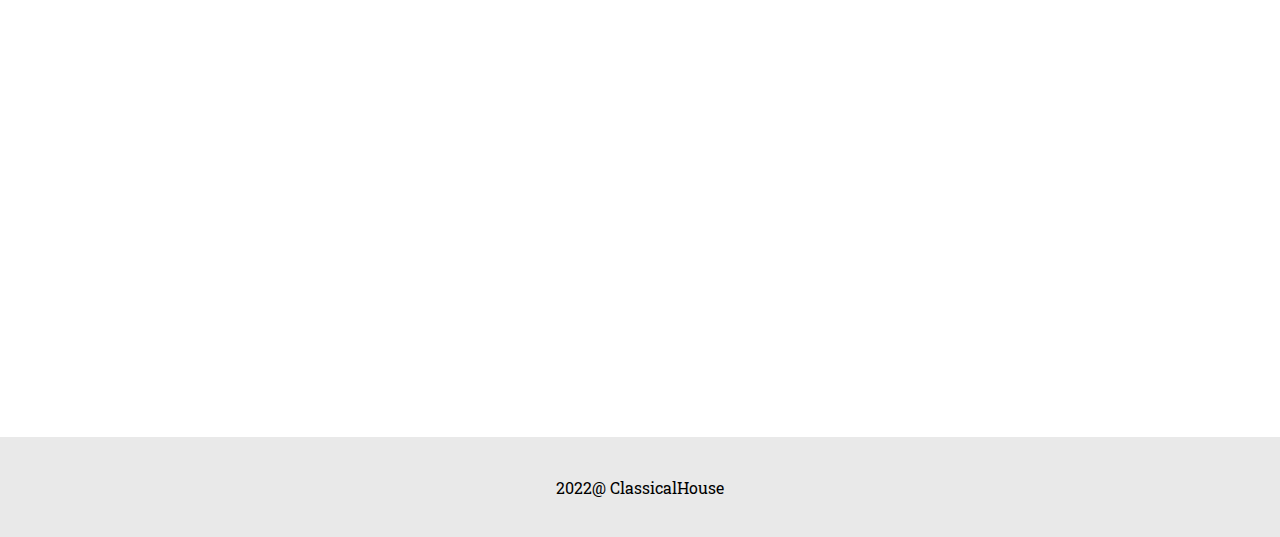
==== commit 082afa0f: "d" ====
--- a/index.html
+++ b/index.html
@@ -46,13 +46,13 @@
             <div class="premises">
                 <h1>Premises</h1>
                 <div class="gallery">
-                    <div class="img-holder"><img class="img-small" src="Photos/m.jpg"></div>
-                    <div class="img-holder"><img class="img-small" src="Photos/Laura-Stone_0069-Hi-Res-scaled.jpg"></div>
-                    <div class="img-holder"><img class="img-small" src="Photos/mmm.jpg"></div>
-                    <div class="img-holder"><img class="img-small" src="Photos/mm.jpg"></div>
-                    <div class="img-holder"><img class="img-small" src="Photos/mmmm.jpg"></div>
-                    <div class="img-holder"><img class="img-small" src="Photos/last ned.jpg"></div>
-                    <div class="img-holder"><img class="img-small" src="Photos/themed-event-1140x667.jpg"></div>
+                    <div class="img-holder"><img class="img-small" src="Photos/2.jpg"></div>
+                    <div class="img-holder"><img class="img-small" src="Photos/3.jpg"></div>
+                    <div class="img-holder"><img class="img-small" src="Photos/4.jpg"></div>
+                    <div class="img-holder"><img class="img-small" src="Photos/5.jpg"></div>
+                    <div class="img-holder"><img class="img-small" src="Photos/6.jpg"></div>
+                    <div class="img-holder"><img class="img-small" src="Photos/7.jpg"></div>
+                    <div class="img-holder"><img class="img-small" src="Photos/8.jpg"></div>
                 </div>
             </div>
 
--- a/Css/index.css
+++ b/Css/index.css
@@ -43,7 +43,7 @@
 
 .header-container{
     height: 100vh;
-    background-image: url("../Photos/a1.jpg"); 
+    background-image: url("../Photos/1.jpg"); 
     background-size: cover;
     background-position: center;
     display: flex;
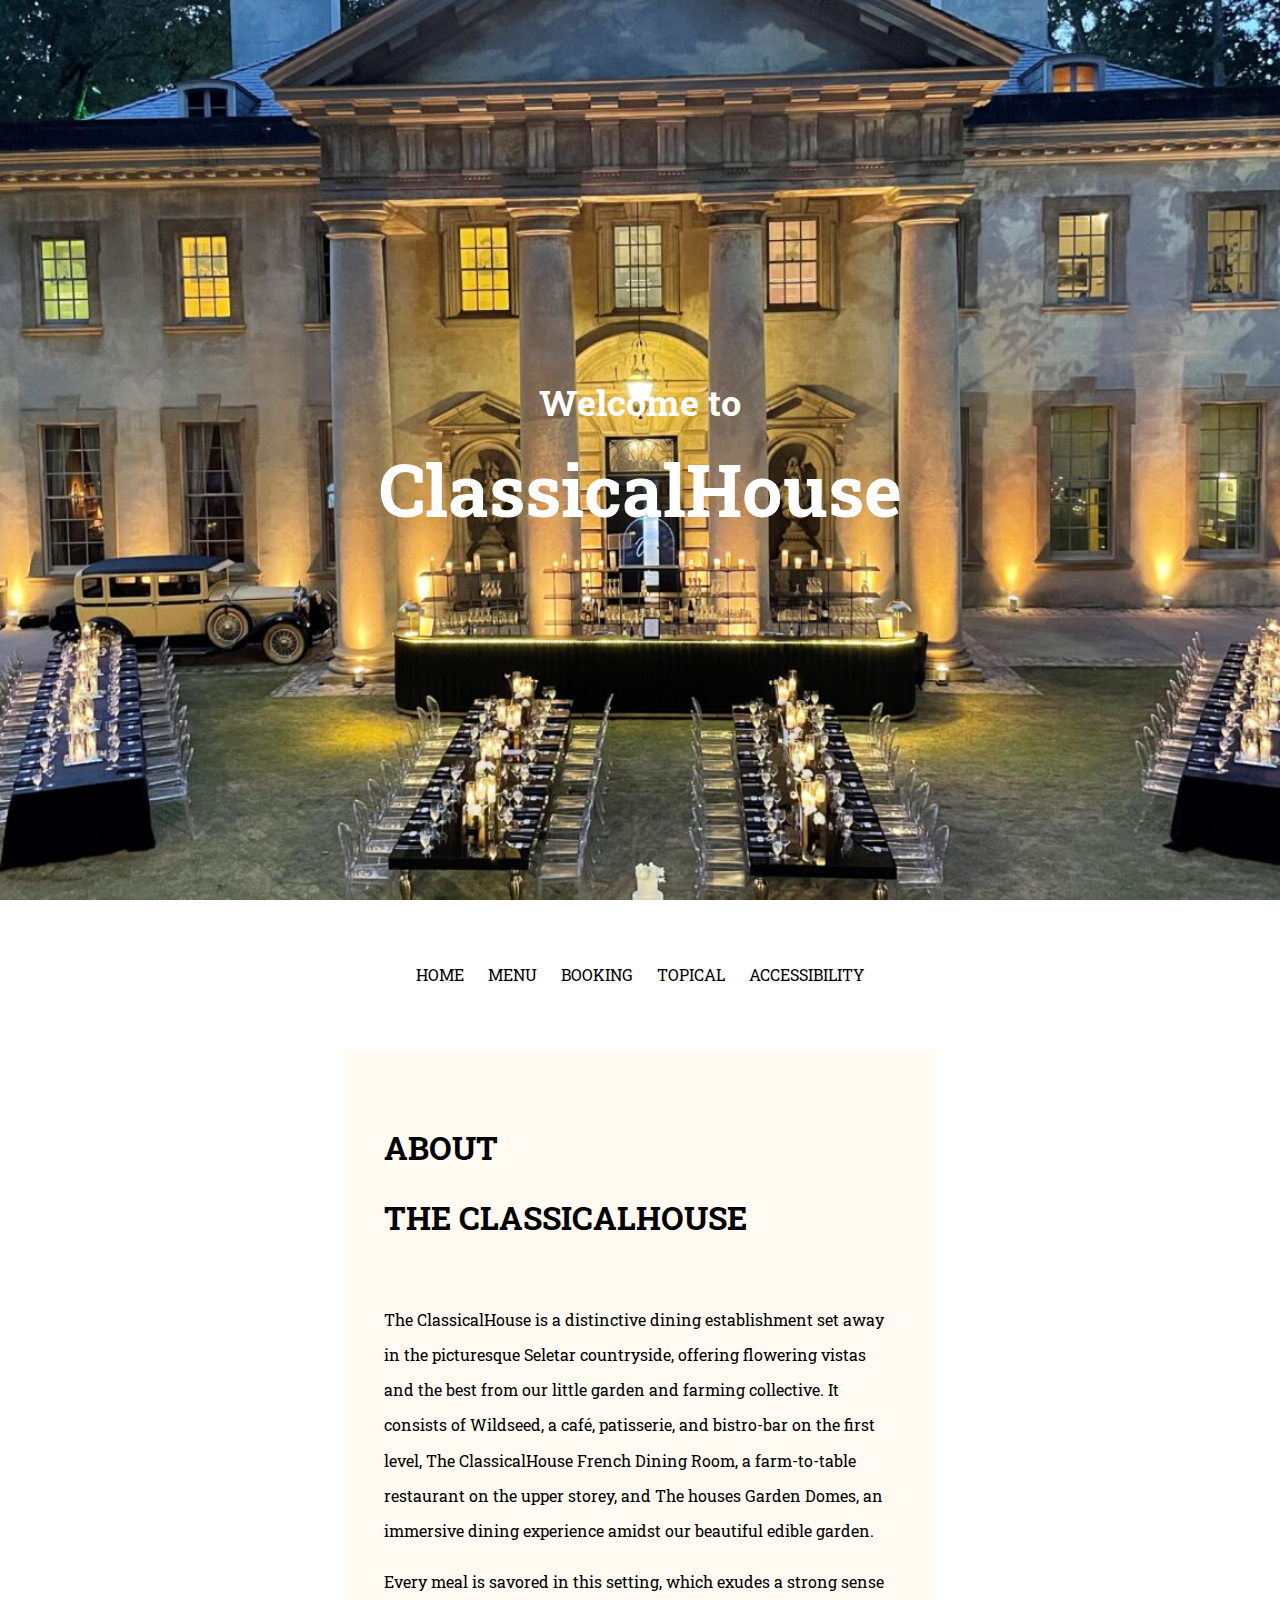
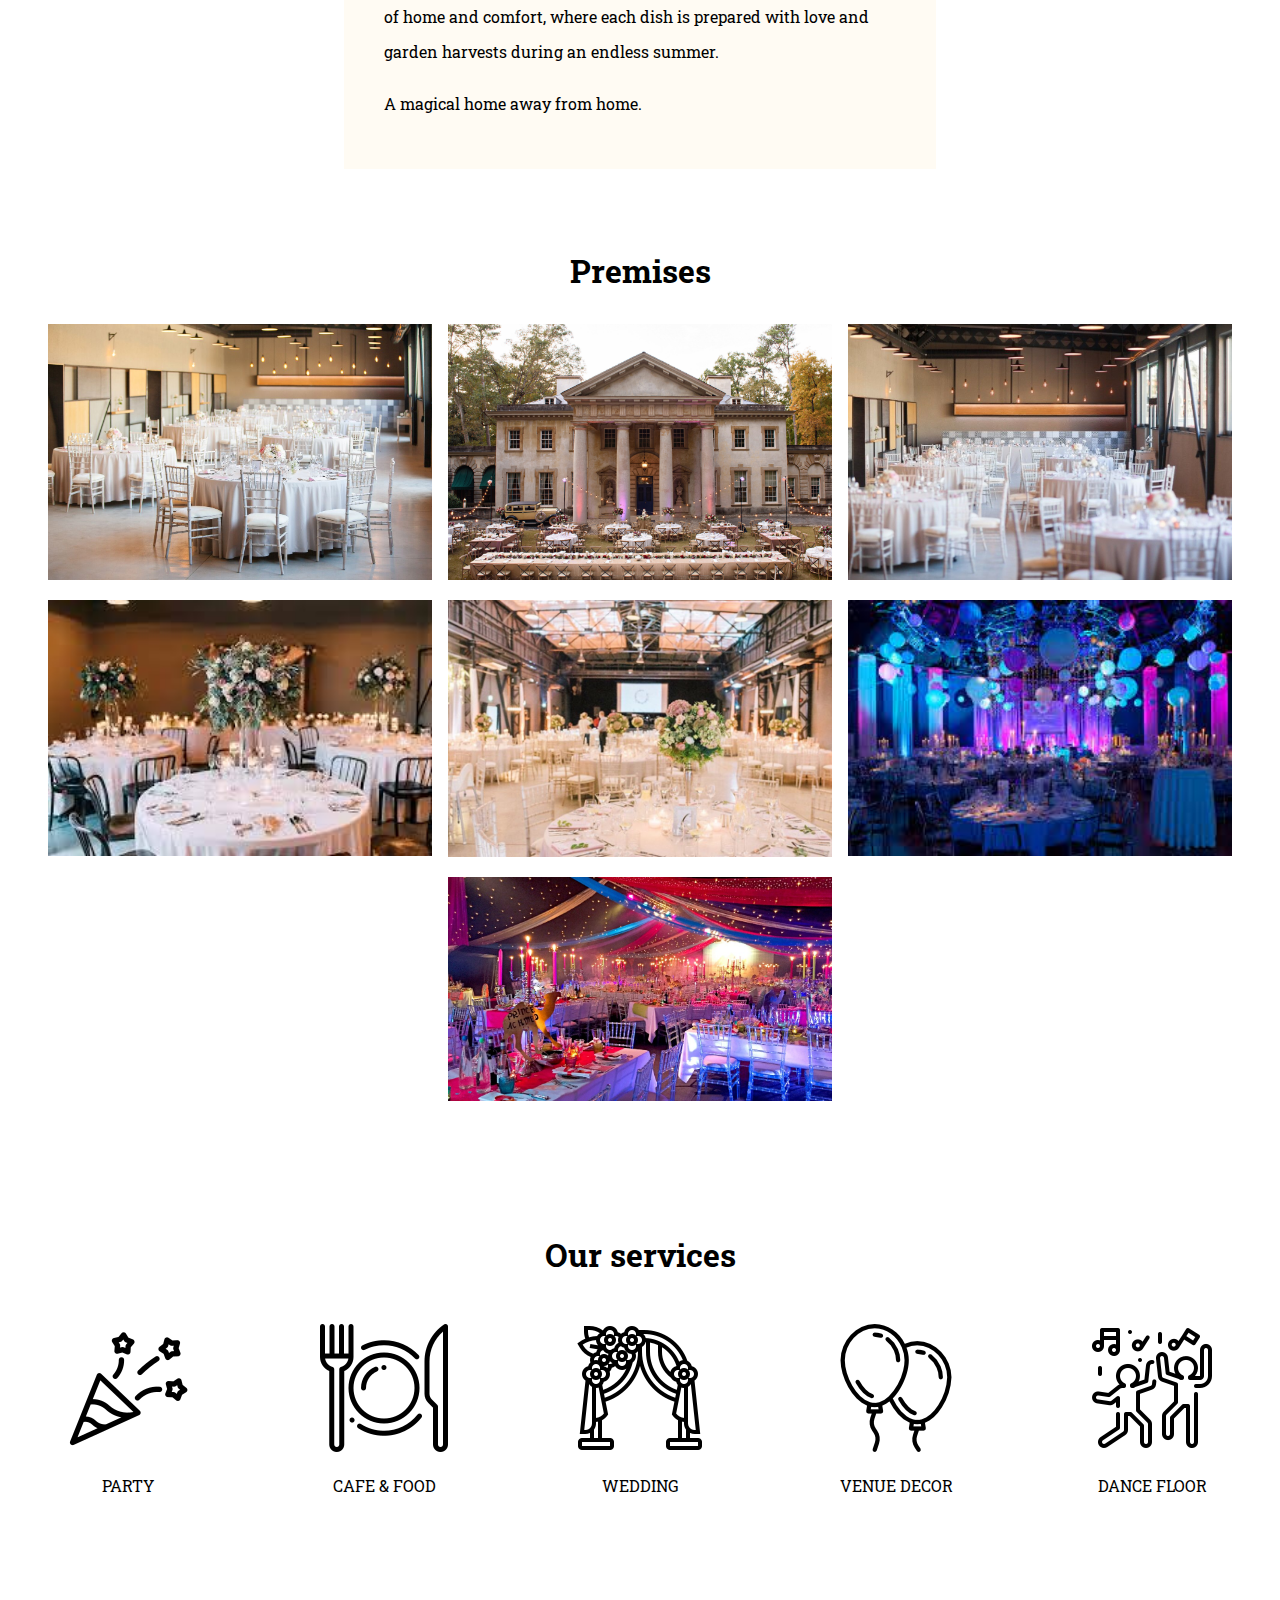
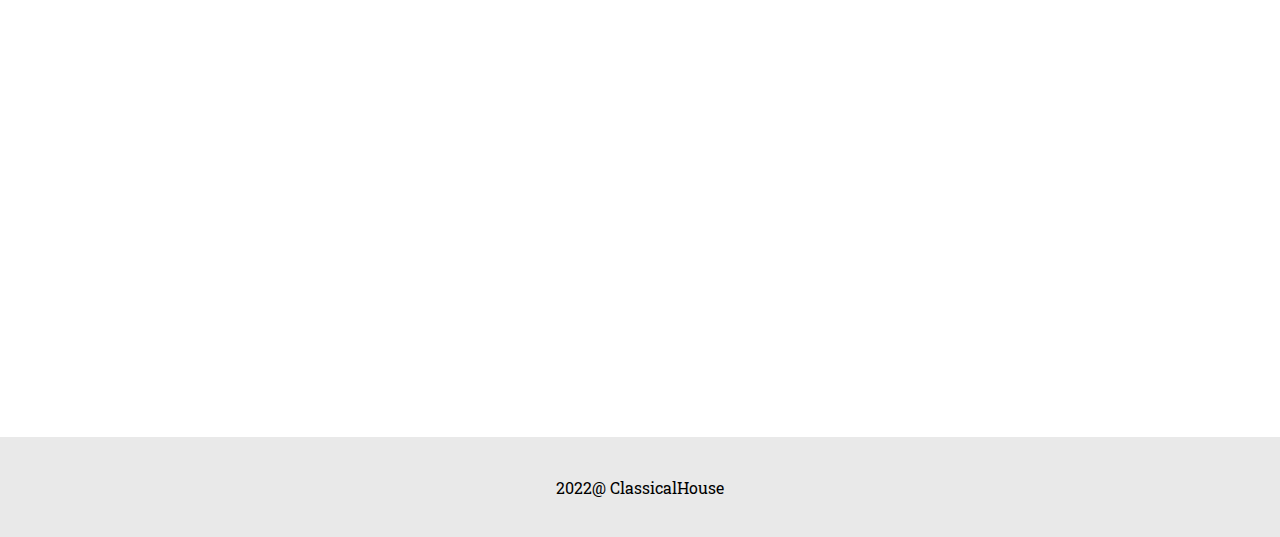
==== commit e0407e69: "d" ====
--- a/index.html
+++ b/index.html
@@ -28,7 +28,7 @@
                     <li><a href="menu.html">MENU</a></li>
                     <li><a href="booking.html">BOOKING</a></li>
                     <li><a href="topical.html">TOPICAL</a></li>
-                    <li><a href="#">ACCEBILLITY</a></li>
+                    <li><a href="accessibility.html">ACCESSIBILITY</a></li>
                 </ul>
             </nav>
             <div class="about">
@@ -46,13 +46,20 @@
             <div class="premises">
                 <h1>Premises</h1>
                 <div class="gallery">
-                    <div class="img-holder"><img class="img-small" src="Photos/2.jpg"></div>
-                    <div class="img-holder"><img class="img-small" src="Photos/3.jpg"></div>
-                    <div class="img-holder"><img class="img-small" src="Photos/4.jpg"></div>
-                    <div class="img-holder"><img class="img-small" src="Photos/5.jpg"></div>
-                    <div class="img-holder"><img class="img-small" src="Photos/6.jpg"></div>
-                    <div class="img-holder"><img class="img-small" src="Photos/7.jpg"></div>
-                    <div class="img-holder"><img class="img-small" src="Photos/8.jpg"></div>
+                    <div class="img-holder"><img alt="event-premise" class="img-small" src="Photos/2.jpg"></div>
+                    <!--Taken from https://skkongres.sk/zariadenie/event-house-konferencie-zilina/sk-kongres-event-house-zilina-konferencne-mestske-business-priestory-cateringove-sluzby/-->
+                    <div class="img-holder"><img alt="event-premise" class="img-small" src="Photos/3.jpg"></div>
+                    <!--Taken from https://www.atlantahistorycenter.com/private-events/events-at-swan-house-gardens/-->
+                    <div class="img-holder"><img alt="event-premise" class="img-small" src="Photos/4.jpg"></div>
+                    <!-- Taken from https://skkongres.sk/zariadenie/event-house-konferencie-zilina/sk-kongres-event-house-zilina-konferencne-mestske-business-priestory-veltrhy/ -->
+                    <div class="img-holder"><img alt="event-premise" class="img-small" src="Photos/5.jpg"></div>
+                    <!-- Taken fromhttps://weddingplanner.sk/partner/eventhouse/-->
+                    <div class="img-holder"><img alt="event-premise" class="img-small" src="Photos/6.jpg"></div>
+                    <!-- Taken fromhttps://weddingplanner.sk/partner/eventhouse/-->
+                    <div class="img-holder"><img alt="event-premise" class="img-small" src="Photos/7.jpg"></div>
+                    <!-- Taken fromhttps://www.theroundroom.ie/meet-our-creative-designer/-->
+                    <div class="img-holder"><img alt="event-premise" class="img-small" src="Photos/8.jpg"></div>
+                    <!-- Taken fromhttps://no.pinterest.com/pin/cumple-15--710583647472709930/-->
                 </div>
             </div>
 
@@ -60,24 +67,28 @@
                 <h1>Our services</h1>
                 <div class="services-container">
                     <div class="services-container-box">
-                        <img src="Photos/celebration.png">
-                        <p>PARTY</p>
+                        <img src="Photos/celebration.png" title="celebration icons"
+                            alt=" Celebration icons created by Freepik - Flaticon">
+                        <p><a href="https://www.flaticon.com/free-icons/celebration">PARTY</a></p>
                     </div>
                     <div class="services-container-box">
-                        <img src="Photos/restaurant.png">
-                        <p>CAFE & FOOD</p>
+                        <img src="Photos/restaurant.png" title="restaurant icons"
+                            alt="Restaurant icons created by Freepik - Flaticon">
+                        <p><a href="https://www.flaticon.com/free-icons/restaurant">CAFE & FOOD</a></p>
                     </div>
                     <div class="services-container-box">
-                        <img src="Photos/wedding-arch.png">
-                        <p>WEDDING</p>
+                        <img src="Photos/wedding-arch.png" title="decoration icons"
+                            alt="Decoration icons created by Eucalyp - Flaticon">
+                        <p><a href="https://www.flaticon.com/free-icons/decoration">WEDDING</a></p>
                     </div>
                     <div class="services-container-box">
-                        <img src="Photos/balloons.png">
-                        <p>VENUE DECOR</p>
+                        <img src="Photos/balloons.png" title="balloon icons"
+                            alt="Balloon icons created by Stockio - Flaticon">
+                        <p><a href="https://www.flaticon.com/free-icons/balloon">VENUE DECOR</a></p>
                     </div>
                     <div class="services-container-box">
-                        <img src="Photos/dance.png">
-                        <p>DANCE FLOOR</p>
+                        <img src="Photos/dance.png" title="party icons" alt="Party icons created by wanicon - Flaticon">
+                        <p><a href="https://www.flaticon.com/free-icons/party">DANCE FLOOR</a></p>
                     </div>
 
                 </div>
--- a/Css/index.css
+++ b/Css/index.css
@@ -40,10 +40,10 @@
  
 
 /*---------------------HEADER----------------------*/
-
+ 
 .header-container{
     height: 100vh;
-    background-image: url("../Photos/1.jpg"); 
+    background-image: url("../Photos/1.jpg"); /*Taken from https://www.atlantahistorycenter.com/private-events/events-at-swan-house-gardens/ */
     background-size: cover;
     background-position: center;
     display: flex;
